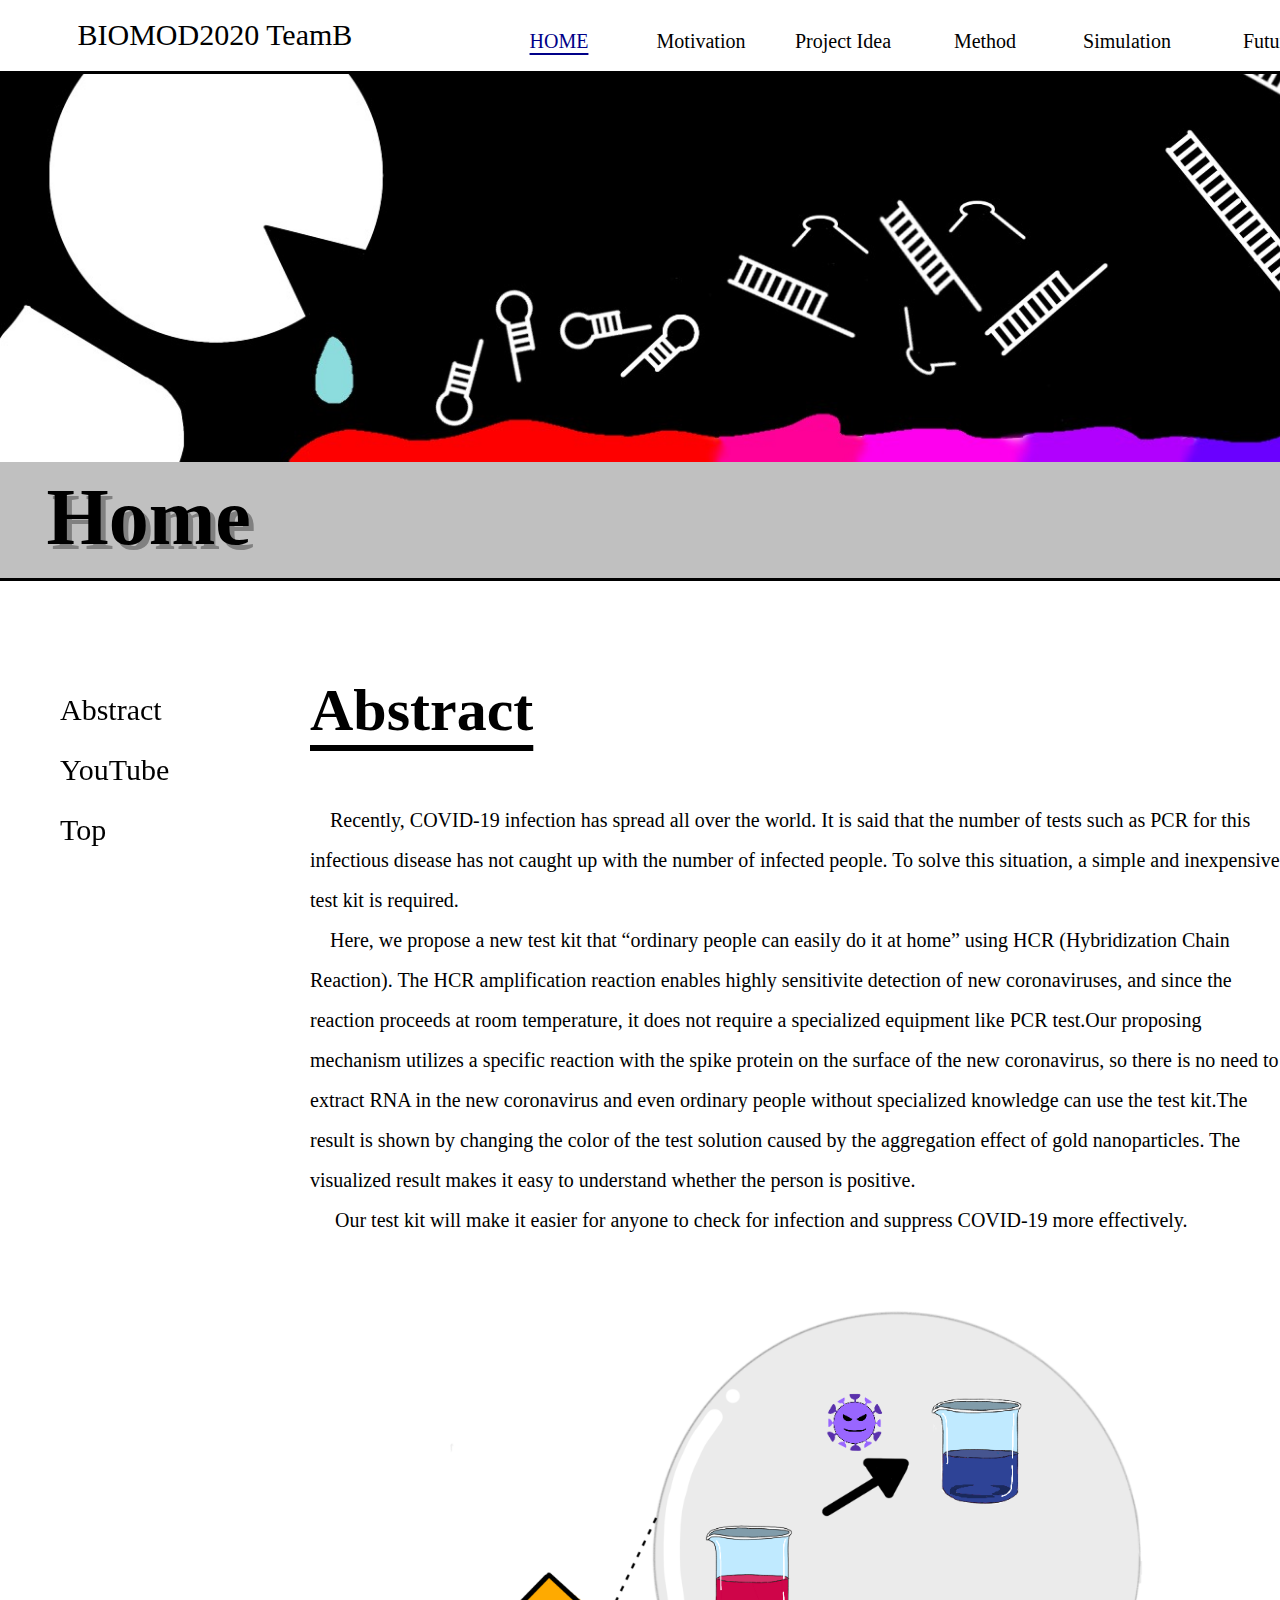
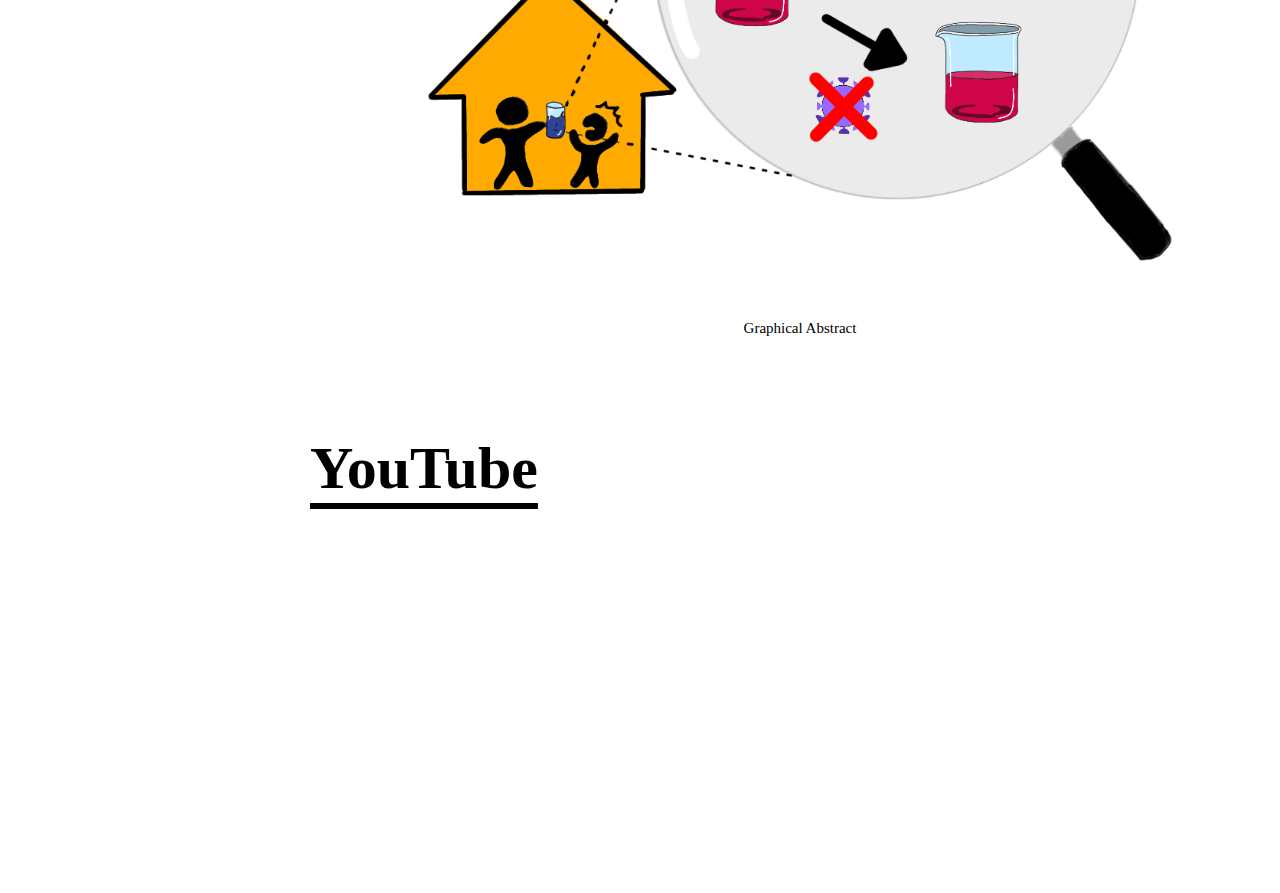
==== index.html @ 6ad468a7 "Update index.html" ====
<!DOCTYPE html>

<!--　<!DOCTYPE html>はHTMLを書きますという宣言  --> 

<!-- wikiの設定を<head>要素の中にかいていきます。タイトルや参照するほかのファイルを指定したりします --> 
<html>
    
    <head>
        <!-- wikiの設定を<head>要素の中にかいていきます。タイトルや参照するほかのファイルを指定したりします -->
        
        <meta charset="utf-8">
        <!--　Wikiを書く際の決まりです。文字の設定です。  --> 
        <title>TeamB wiki_1</title>
    　　　<!--  ページタイトル -->
        <meta name="viewport" content="width=device-width,user-scalable=no,maximum-scale=1" />
     　　<!--  これは各デバイスである程度きれいに表示するため設定です。 --> 
        
        <link rel="stylesheet" media="all" type="text/css" href="aratana.css" />
        <link rel="stylesheet" media="all" type="text/css" href="style.css" />
         
　　　　　<!-- css_failを参照するコマンドです。 -->
        
    </head>
    
    
    
　  <body>
    
       <!--見出しの部分-->
       <div class="ue">
       <ul class="midashi">
           <a id="TopHome">BIOMOD2020 TeamB </a>
       </ul>
    
       <!--ヘッダーの編集-->
　　　<dev class="head">
     <ul class="menu">
         
        <li class="category1">
         <span class="menu4"><a> HOME</a></span>
            
         </li>
 
          <li class="category1">
         <span class="menu1"> <a href = "Motivation.html">Motivation</a></span>
                 <ul class="menu2">
                  
                 </ul>
         </li>
         
         <li class="category1">
         <span class="menu1"> <a href = "Idea.html">Project&nbsp;Idea</a></span>
             <ul class="menu2">
                <li class="menu3"><a href="Idea.html#Solution">Solution</a></li>
                 <li class="menu3"><a href="Idea.html#StrongPoint">Strong Point</a></li>
             </ul>
         </li>
         
         <li class="category1">
       <span class="menu1"> <a href = "design.html">Method</a></span>
             <ul class="menu2">
                 
                 
             </ul>
         </li>
               
             <li class="category1">
         <span class="menu1"> <a href = "Simulation.html">Simulation</a></span>
                 <ul class="menu2">
                    
                 </ul>
         </li>
    <li class="category1">
       <span class="menu1"> <a href = "Future.html">Future</a></span>
        <ul class="menu2">
            <li class="menu3"><a href="Future.html#Future">Future</a></li>
            <li class="menu3"><a href="Future.html#ELSI">ELSI</a></li>
        </ul>
         </li>
        
        <li class="category1">
         <span class="menu1"> <a href = "team.html">team</a></span>
            <ul class="menu2">
              
            </ul>
         </li>
     </ul>
     </dev>
           <ul class="title">
               <img src="ヘッド.jpg">
               <a>Home</a></ul>
       </div>
　　
<div>
       
       </div>      
      
       
      
       <div class="main">
           
            
            
           <a id="Abstract"> <h1>Abstract</h1></a>
           <p>
            &emsp;Recently, COVID-19 infection has spread all over the world. It is said that the number of tests such as PCR for this infectious disease has not caught up with the number of infected people. To solve this situation, a simple and inexpensive test kit is required.  
           </p>
           <p>
            &emsp;Here, we propose a new test kit that “ordinary people can easily do it at home” using HCR (Hybridization Chain Reaction). The HCR amplification reaction enables highly sensitivite detection of new coronaviruses, and since the reaction proceeds at room temperature, it does not require a specialized equipment like PCR test.Our proposing mechanism utilizes a specific reaction with the spike protein on the surface of the new coronavirus, so there is no need to extract RNA in the new coronavirus and even ordinary people without specialized knowledge can use the test kit.The result is shown by changing the color of the test solution caused by the aggregation effect of gold nanoparticles. The visualized result makes it easy to understand whether the person is positive.
           </p>
           <p>
           &emsp; Our test kit will make it easier for anyone to check for infection and suppress COVID-19 more effectively.
           </p>
               
               
             <div class="gazo">
           <img src="HOME.png" width="80%"hight="80%">
                 <h6>Graphical Abstract</h6>
           </div> 
           
         
           
          
           <a id="YouTube"><h1>YouTube</h1></a>
           
           <div class="YouTube">
          <iframe width="560" height="315" src="https://www.youtube.com/embed/ZZB4K3yeado" frameborder="0" allow="accelerometer; autoplay; clipboard-write; encrypted-media; gyroscope; picture-in-picture" allowfullscreen></iframe>
           </div>
       </div>
       
       <div class="submain">
       
           <dev class="yoko">
           <ul>
               <li class="omo"><a href="#Abstract">Abstract</a></li>
               <li class="omo"><a href="#YouTube">YouTube</a></li>
               <li class="omo"><a href="#TopHome">Top</a></li>
           </ul>
       </dev>
           
           
           
       </div>
       
       
       
    </body>
</html>
---- aratana.css ----
/*! destyle.css v1.0.15 | MIT License | https://github.com/nicolas-cusan/destyle.css */

/* Reset box-model */
/* ============================================ */

* {
  box-sizing: border-box;
}

::before,
::after {
  box-sizing: inherit;
}

/* Document */
/* ============================================ */

/**
 * 1. Correct the line height in all browsers.
 * 2. Prevent adjustments of font size after orientation changes in iOS.
 * 3. Remove gray overlay on links for iOS.
 */

html {
  line-height: 1.15; /* 1 */
  -webkit-text-size-adjust: 100%; /* 2 */
  -webkit-tap-highlight-color: transparent; /* 3*/
}

/* Sections */
/* ============================================ */

/**
 * Remove the margin in all browsers.
 */

body {
  margin: 0;
}

/**
 * Render the `main` element consistently in IE.
 */

main {
  display: block;
}

/* Vertical rhythm */
/* ============================================ */

p,
table,
blockquote,
address,
pre,
iframe,
form,
figure,
dl {
  margin: 0;
}

/* Headings */
/* ============================================ */

h1,
h2,
h3,
h4,
h5,
h6 {
  font-size: inherit;
  line-height: inherit;
  font-weight: inherit;
  margin: 0;
}

/* Lists (enumeration) */
/* ============================================ */

ul,
ol {
  margin: 0;
  padding: 0;
  list-style: none;
}

/* Lists (definition) */
/* ============================================ */

dt {
  font-weight: bold;
}

dd {
  margin-left: 0;
}

/* Grouping content */
/* ============================================ */

/**
 * 1. Add the correct box sizing in Firefox.
 * 2. Show the overflow in Edge and IE.
 */

hr {
  box-sizing: content-box; /* 1 */
  height: 0; /* 1 */
  overflow: visible; /* 2 */
  border: 0;
  border-top: 1px solid;
  margin: 0;
  clear: both;
  color: inherit;
}

/**
 * 1. Correct the inheritance and scaling of font size in all browsers.
 * 2. Correct the odd `em` font sizing in all browsers.
 */

pre {
  font-family: monospace, monospace; /* 1 */
  font-size: inherit; /* 2 */
}

address {
  font-style: inherit;
}

/* Text-level semantics */
/* ============================================ */

/**
 * Remove the gray background on active links in IE 10.
 */

a {
  background-color: transparent;
  text-decoration: none;
  color: inherit;
}

/**
 * 1. Remove the bottom border in Chrome 57-
 * 2. Add the correct text decoration in Chrome, Edge, IE, Opera, and Safari.
 */

abbr[title] {
  border-bottom: none; /* 1 */
  text-decoration: underline; /* 2 */
  text-decoration: underline dotted; /* 2 */
}

/**
 * Add the correct font weight in Chrome, Edge, and Safari.
 */

b,
strong {
  font-weight: bolder;
}

/**
 * 1. Correct the inheritance and scaling of font size in all browsers.
 * 2. Correct the odd `em` font sizing in all browsers.
 */

code,
kbd,
samp {
  font-family: monospace, monospace; /* 1 */
  font-size: inherit; /* 2 */
}

/**
 * Add the correct font size in all browsers.
 */

small {
  font-size: 80%;
}

/**
 * Prevent `sub` and `sup` elements from affecting the line height in
 * all browsers.
 */

sub,
sup {
  font-size: 75%;
  line-height: 0;
  position: relative;
  vertical-align: baseline;
}

sub {
  bottom: -0.25em;
}

sup {
  top: -0.5em;
}

/* Embedded content */
/* ============================================ */

/**
 * Remove the border on images inside links in IE 10.
 */

img {
  border-style: none;
  vertical-align: bottom;
}

embed,
object,
iframe {
  border: 0;
  vertical-align: bottom;
}

/* Forms */
/* ============================================ */

/**
 * Reset form fields to make them styleable
 */

button,
input,
optgroup,
select,
textarea {
  -webkit-appearance: none;
  appearance: none;
  vertical-align: middle;
  color: inherit;
  font: inherit;
  border: 0;
  background: transparent;
  padding: 0;
  margin: 0;
  outline: 0;
  border-radius: 0;
  text-align: inherit;
}

/**
 * Reset radio and checkbox appearance to preserve their look in iOS.
 */

[type="checkbox"] {
  -webkit-appearance: checkbox;
  appearance: checkbox;
}

[type="radio"] {
  -webkit-appearance: radio;
  appearance: radio;
}

/**
 * Show the overflow in IE.
 * 1. Show the overflow in Edge.
 */

button,
input {
  /* 1 */
  overflow: visible;
}

/**
 * Remove the inheritance of text transform in Edge, Firefox, and IE.
 * 1. Remove the inheritance of text transform in Firefox.
 */

button,
select {
  /* 1 */
  text-transform: none;
}

/**
 * Correct the inability to style clickable types in iOS and Safari.
 */

button,
[type="button"],
[type="reset"],
[type="submit"] {
  cursor: pointer;
  -webkit-appearance: none;
  appearance: none;
}

button[disabled],
[type="button"][disabled],
[type="reset"][disabled],
[type="submit"][disabled] {
  cursor: default;
}

/**
 * Remove the inner border and padding in Firefox.
 */

button::-moz-focus-inner,
[type="button"]::-moz-focus-inner,
[type="reset"]::-moz-focus-inner,
[type="submit"]::-moz-focus-inner {
  border-style: none;
  padding: 0;
}

/**
 * Restore the focus styles unset by the previous rule.
 */

button:-moz-focusring,
[type="button"]:-moz-focusring,
[type="reset"]:-moz-focusring,
[type="submit"]:-moz-focusring {
  outline: 1px dotted ButtonText;
}

/**
 * Remove arrow in IE10 & IE11
 */

select::-ms-expand {
  display: none;
}

/**
 * Remove padding
 */

option {
  padding: 0;
}

/**
 * Reset to invisible
 */

fieldset {
  margin: 0;
  padding: 0;
  border: 0;
  min-width: 0;
}

/**
 * 1. Correct the text wrapping in Edge and IE.
 * 2. Correct the color inheritance from `fieldset` elements in IE.
 * 3. Remove the padding so developers are not caught out when they zero out
 *    `fieldset` elements in all browsers.
 */

legend {
  color: inherit; /* 2 */
  display: table; /* 1 */
  max-width: 100%; /* 1 */
  padding: 0; /* 3 */
  white-space: normal; /* 1 */
}

/**
 * Add the correct vertical alignment in Chrome, Firefox, and Opera.
 */

progress {
  vertical-align: baseline;
}

/**
 * Remove the default vertical scrollbar in IE 10+.
 */

textarea {
  overflow: auto;
}

/**
 * Correct the cursor style of increment and decrement buttons in Chrome.
 */

[type="number"]::-webkit-inner-spin-button,
[type="number"]::-webkit-outer-spin-button {
  height: auto;
}

/**
 * 1. Correct the outline style in Safari.
 */

[type="search"] {
  outline-offset: -2px; /* 1 */
}

/**
 * Remove the inner padding in Chrome and Safari on macOS.
 */

[type="search"]::-webkit-search-decoration {
  -webkit-appearance: none;
}

/**
 * 1. Correct the inability to style clickable types in iOS and Safari.
 * 2. Change font properties to `inherit` in Safari.
 */

::-webkit-file-upload-button {
  -webkit-appearance: button; /* 1 */
  font: inherit; /* 2 */
}

/**
 * Clickable labels
 */

label[for] {
  cursor: pointer;
}

/* Interactive */
/* ============================================ */

/*
 * Add the correct display in Edge, IE 10+, and Firefox.
 */

details {
  display: block;
}

/*
 * Add the correct display in all browsers.
 */

summary {
  display: list-item;
}

/*
 * Remove outline for editable content.
 */

[contenteditable] {
  outline: none;
}

/* Table */
/* ============================================ */

table {
  border-collapse: collapse;
  border-spacing: 0;
}

caption {
  text-align: left;
}

td,
th {
  vertical-align: top;
  padding: 0;
}

th {
  text-align: left;
  font-weight: bold;
}

/* Misc */
/* ============================================ */

/**
 * Add the correct display in IE 10+.
 */

template {
  display: none;
}

/**
 * Add the correct display in IE 10.
 */

[hidden] {
  display: none;
}
---- style.css ----
/* CSSではおもに,htmlファイルのクラスと要素のデザインを設定します*/


/* .クラス名　で設定するクラスを選択します。”main”を選択します*/

    


body{
   background-color: #fff;
   font:  "Helvetica Neue",Helvetica,Arial,sans-serif;
    padding: 0px;
    margin: 0px;
    
}

h{
    font-family:inherit;
    text-align: left;

}


h1{
    font-size: 60px;
    font-weight: 800;
    line-height: 3em
}

h2{
    font-size: 30px;
    font-weight: 800;
    line-height: 3em;
}

h6{
    text-align: center;
    font-size: 15px;
}

p{
 line-height: 2em;
     font-size: 20px;
}


.ue{
    width: 1550px;
    background-color: #FFF;
    background-color: ;
   
}

.midashi{
    width: 100%;
    text-align: left;
     color: black;
    font-size: 30px;
    margin-left: 5%;
    
}


.head{
    position: absolute;
    top: 0%;
    left: 480px;
    width:auto;
    padding: 8px;
    text-align:center;
}

.menu{
    display: inline-flex;
    cursor: default;
}

.menu a{
    /*ヘッダーの文字全体*/
    text-decoration: none;
    color: inherit;
}


.category1{
    position: relative;
    padding: 0 6px;
}

.menu>*:first-child{
    /*ヘッダーの頭をいじる*/
}

.menu>*:last-child{
    /*ヘッダーのお尻をいじる*/
}

.menu1{
    position: relative;
    display: inline-block;
    width: 130px;
    height: 54px;
    line-height: 46px;
    font-size:20px;
    margin-top: 10px;
    padding: 0 12px;
    transition: 0.2s;
}

.menu1 a{
    position: absolute;
    top:0;
    left:0;
    width: 100%;
    height: 100%;
}



.category1:hover .menu1
{
    /*合わせた時の色の変化*/
  background-color: #000088;
    color: #FFF;
}

.menu2{
 
   

    height: 0px;
    width: 120%;
        position: absolute;
   right:0;
    left: 0;
    list-style: none;
     text-align: center;
    overflow: hidden;
    background-color:#fff;
    transition: 0.2s;
    z-index: 1;
    top:63px;
   
}



.category1:hover>.menu2{
    
    height: auto;
    transition: 0.2s;
}


.menu3{
    padding: 10px;
    
}




.menu3:hover{
    cursor: pointer;
    background-color: #000088;
    color: #FFF;
}

.menu3:hover>.menu1 {
    background-color: #FFF;
    color: black;
}

menu3 a{
  
    position: absolute;
    top:0;
    left:0;
    width: 100%;
    height: 100%;

}

.menu4{
    
    display: inline-block;
    width: 130px;
    height: 54px;
    line-height: 46px;
    font-size:20px;
    margin-top: 10px;
    padding: 0 12px;
    list-style: none;
   white-space: nowrap;
    color: #000088;
    text-decoration: underline;
    text-underline-position: under;

}







.title{
    position: relative;
    width: 1550px;
    font-size: 80px;
    text-align: center;
    background-color: silver;
    height: 510px;
    font-weight: 600;
    text-shadow: 5px 5px gray;
    border-bottom: solid;
    border-top: solid;
    border-top-color: black;
}

.title img{
    position: absolute;
    width: 100%;
    left:0;
}

.title a{
    position:absolute;
    left:3%;
    bottom: 3%;

}

.main{
    position:relative;
    top:0px;
max-width: 1000px;
  width: 1000px;

  /* mainの背景の色を水色にします。*/
  margin: 10px 300px;
  padding: 10px 10px 10px 10px;
    
margin-right: auto;
  
    align-items: center;
}

.main h1{
    text-decoration:underline;
    text-underline-position: under;
    
}




.YouTube{
    margin:
    display: inline-block;
    text-align: center;
}

.gazo{
    
    line-height: 100px;
    display: inline-block;
    text-align: center;
 
    margin-top:50px;
}




.submain{
    position: absolute;
    width: 300px;
    height: 1700px;
    top:580px;
    margin-left: 0;
  
    text-align: center;
    
    
    
}

.submainMotivation{
    position: absolute;
    width: 300px;
    height: 900px;
    top:580px;
    margin-left: 0;
  
    text-align: center;
    
    
    
}

.submainIdea{
    position: absolute;
    width: 300px;
    height: 4500px;
    top:580px;
    margin-left: 0;
  
    text-align: center;
}

.submainMethod{
     position: absolute;
    width: 300px;
    height: 4600px;
    top:580px;
    margin-left: 0;
  
    text-align: center;
}

.submainFuture{
     position: absolute;
    width: 300px;
    height: 2700px;
    top:580px;
    margin-left: 0;
  
    text-align: center;
}



.submainteam{
     position: absolute;
    width: 300px;
    height: 1100px;
    top:580px;
    margin-left: 0;
  
    text-align: center;
}


.yoko{
    position: -webkit-sticky;
    position: sticky;
    margin-top: 100px;
   top: 300px;
     width: 200px;
    display: inline-flex;
    
    text-align: left;
    
    top;10px;
    color: black;
    margin-left: 20px
  
    
    }

.omo{
    list-style: none;
    font-size: 30px;
    line-height: 2em;
}

.omo:hover{
    text-decoration: underline;
    text-underline-position: under;
}

.sabu{
    list-style:none;
    font-size: 18px;
    padding-top: 0.5em;
    padding-bottom: 0.5em;
}

.sabu:hover{
    text-decoration: underline;
    text-underline-position: under;
}


}

/* クラスsubのデザインも同様変えます*/







}
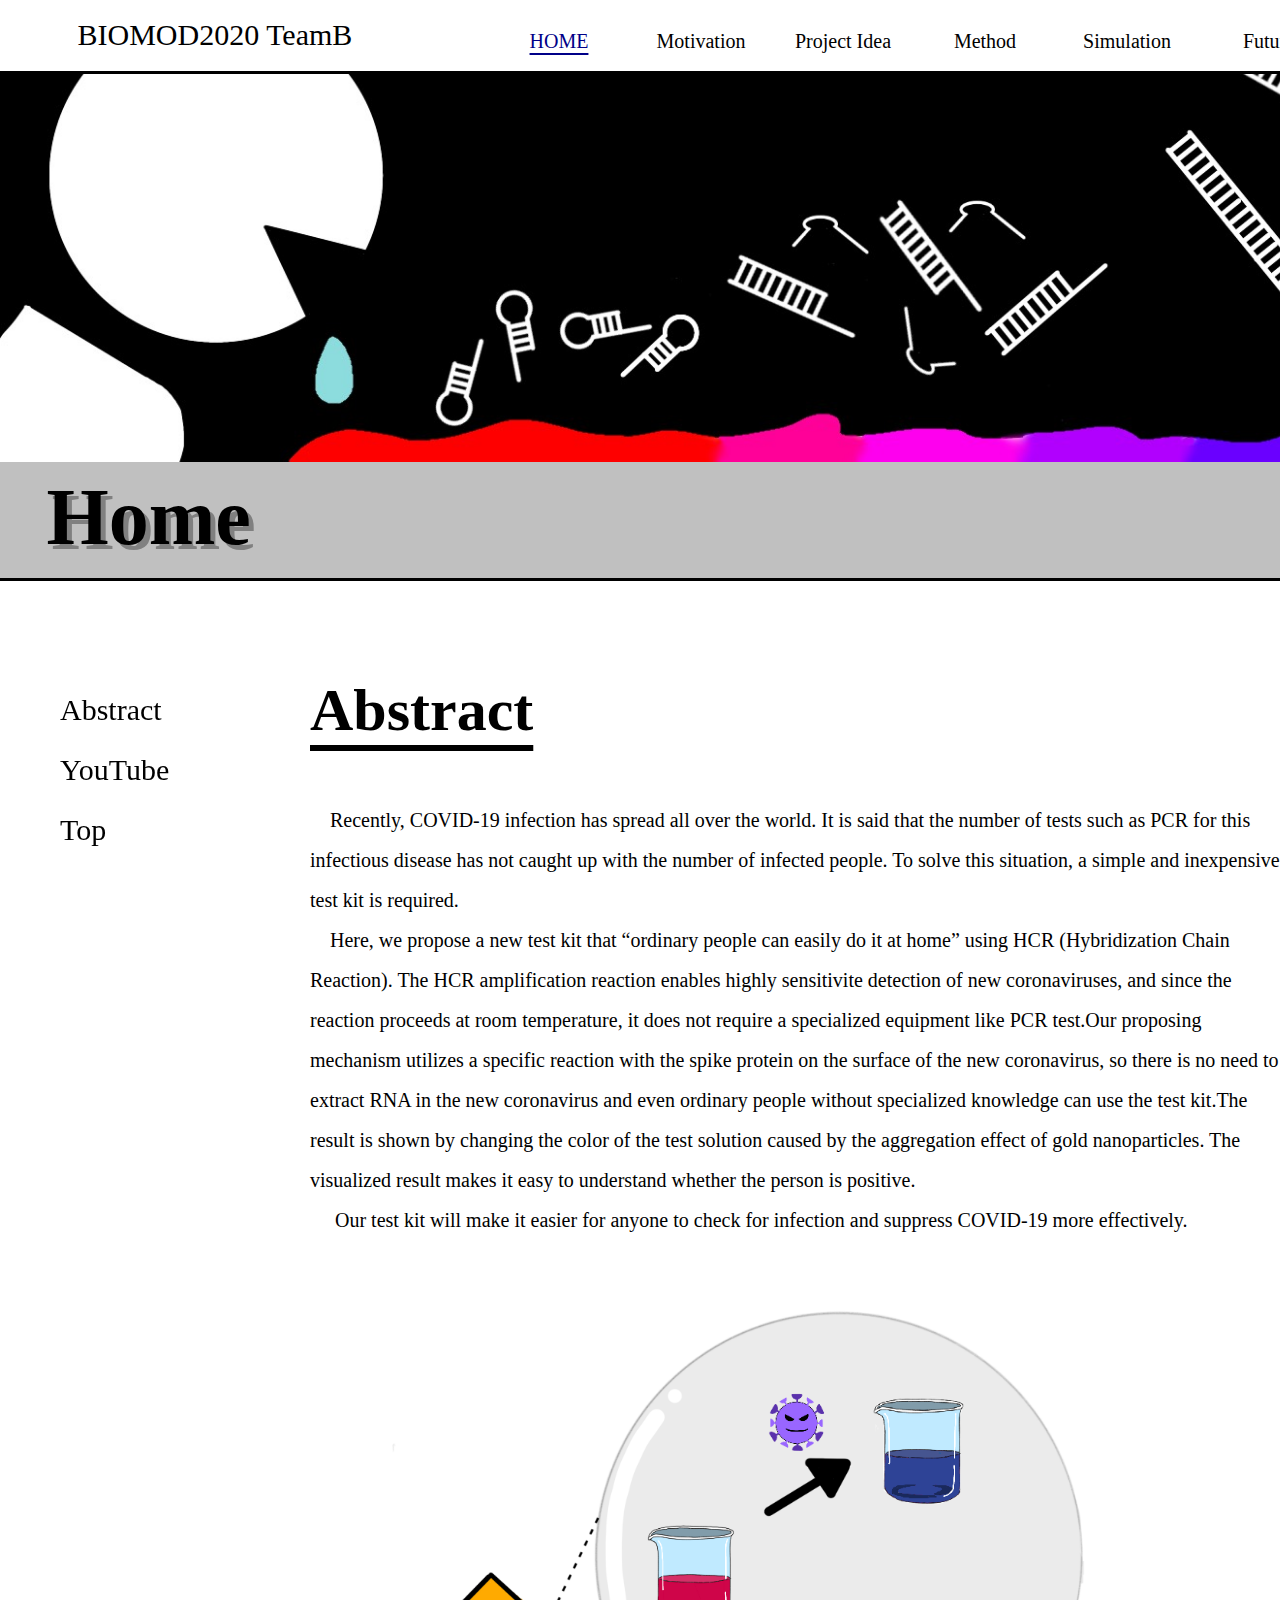
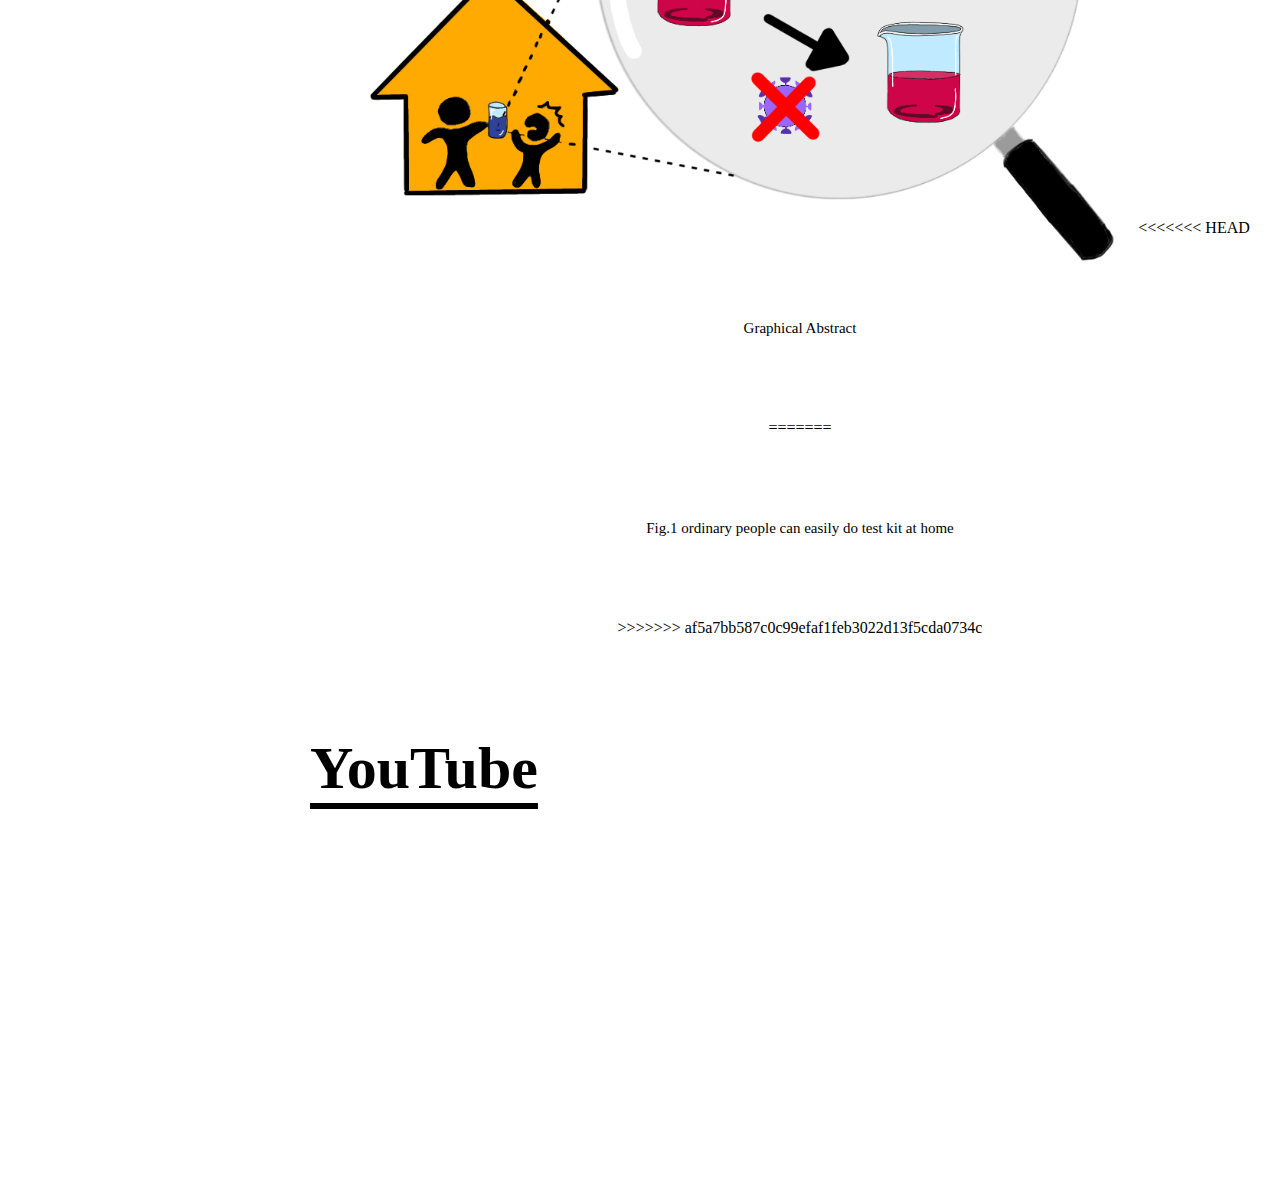
==== commit 3e968d15: "Update index.html" ====
--- a/index.html
+++ b/index.html
@@ -115,8 +115,13 @@
                
              <div class="gazo">
            <img src="HOME.png" width="80%"hight="80%">
+<<<<<<< HEAD
                  <h6>Graphical Abstract</h6>
+=======
+                 <h6>Fig.1 ordinary people can easily do test kit at home</h6>
+>>>>>>> af5a7bb587c0c99efaf1feb3022d13f5cda0734c
            </div> 
+
            
          
            
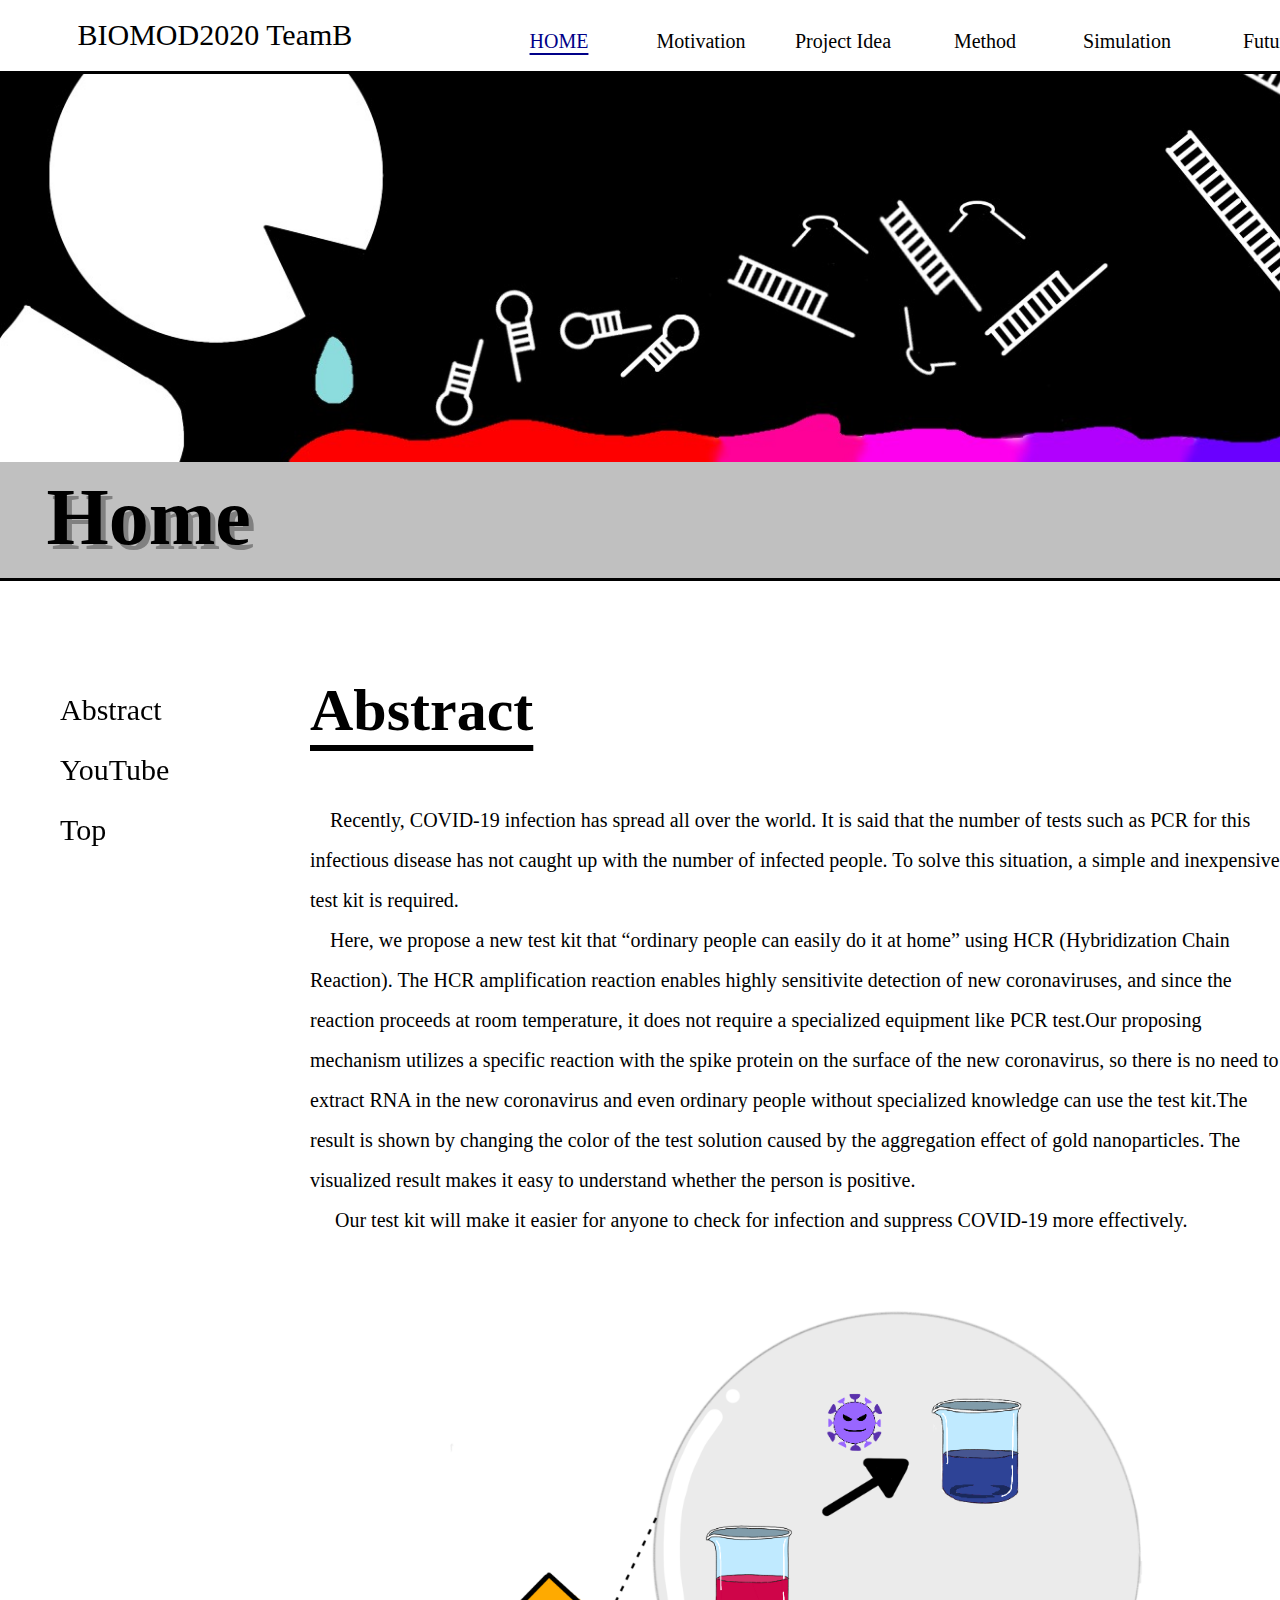
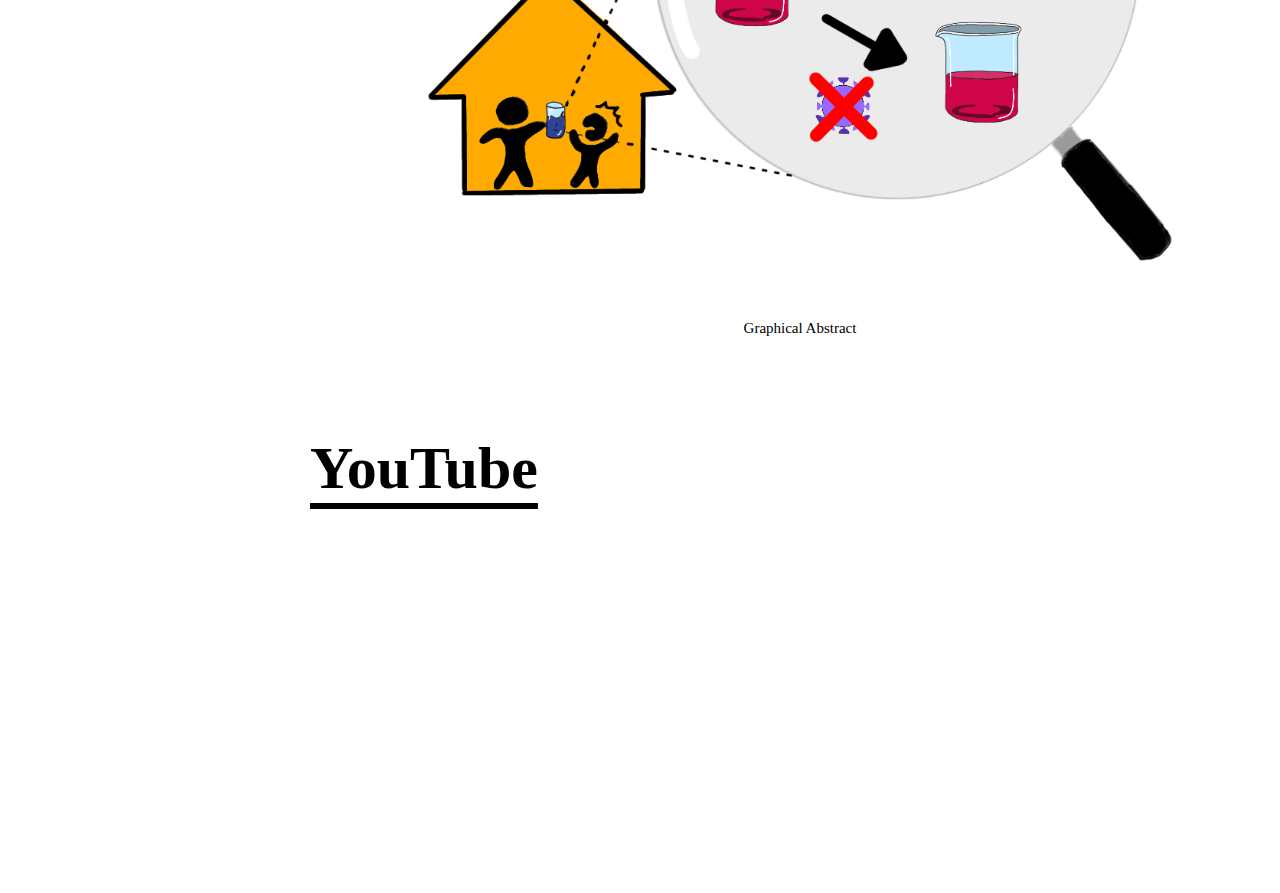
==== commit 597d65f2: "Update index.html" ====
--- a/index.html
+++ b/index.html
@@ -115,11 +115,9 @@
                
              <div class="gazo">
            <img src="HOME.png" width="80%"hight="80%">
-<<<<<<< HEAD
+
                  <h6>Graphical Abstract</h6>
-=======
-                 <h6>Fig.1 ordinary people can easily do test kit at home</h6>
->>>>>>> af5a7bb587c0c99efaf1feb3022d13f5cda0734c
+
            </div> 
 
            
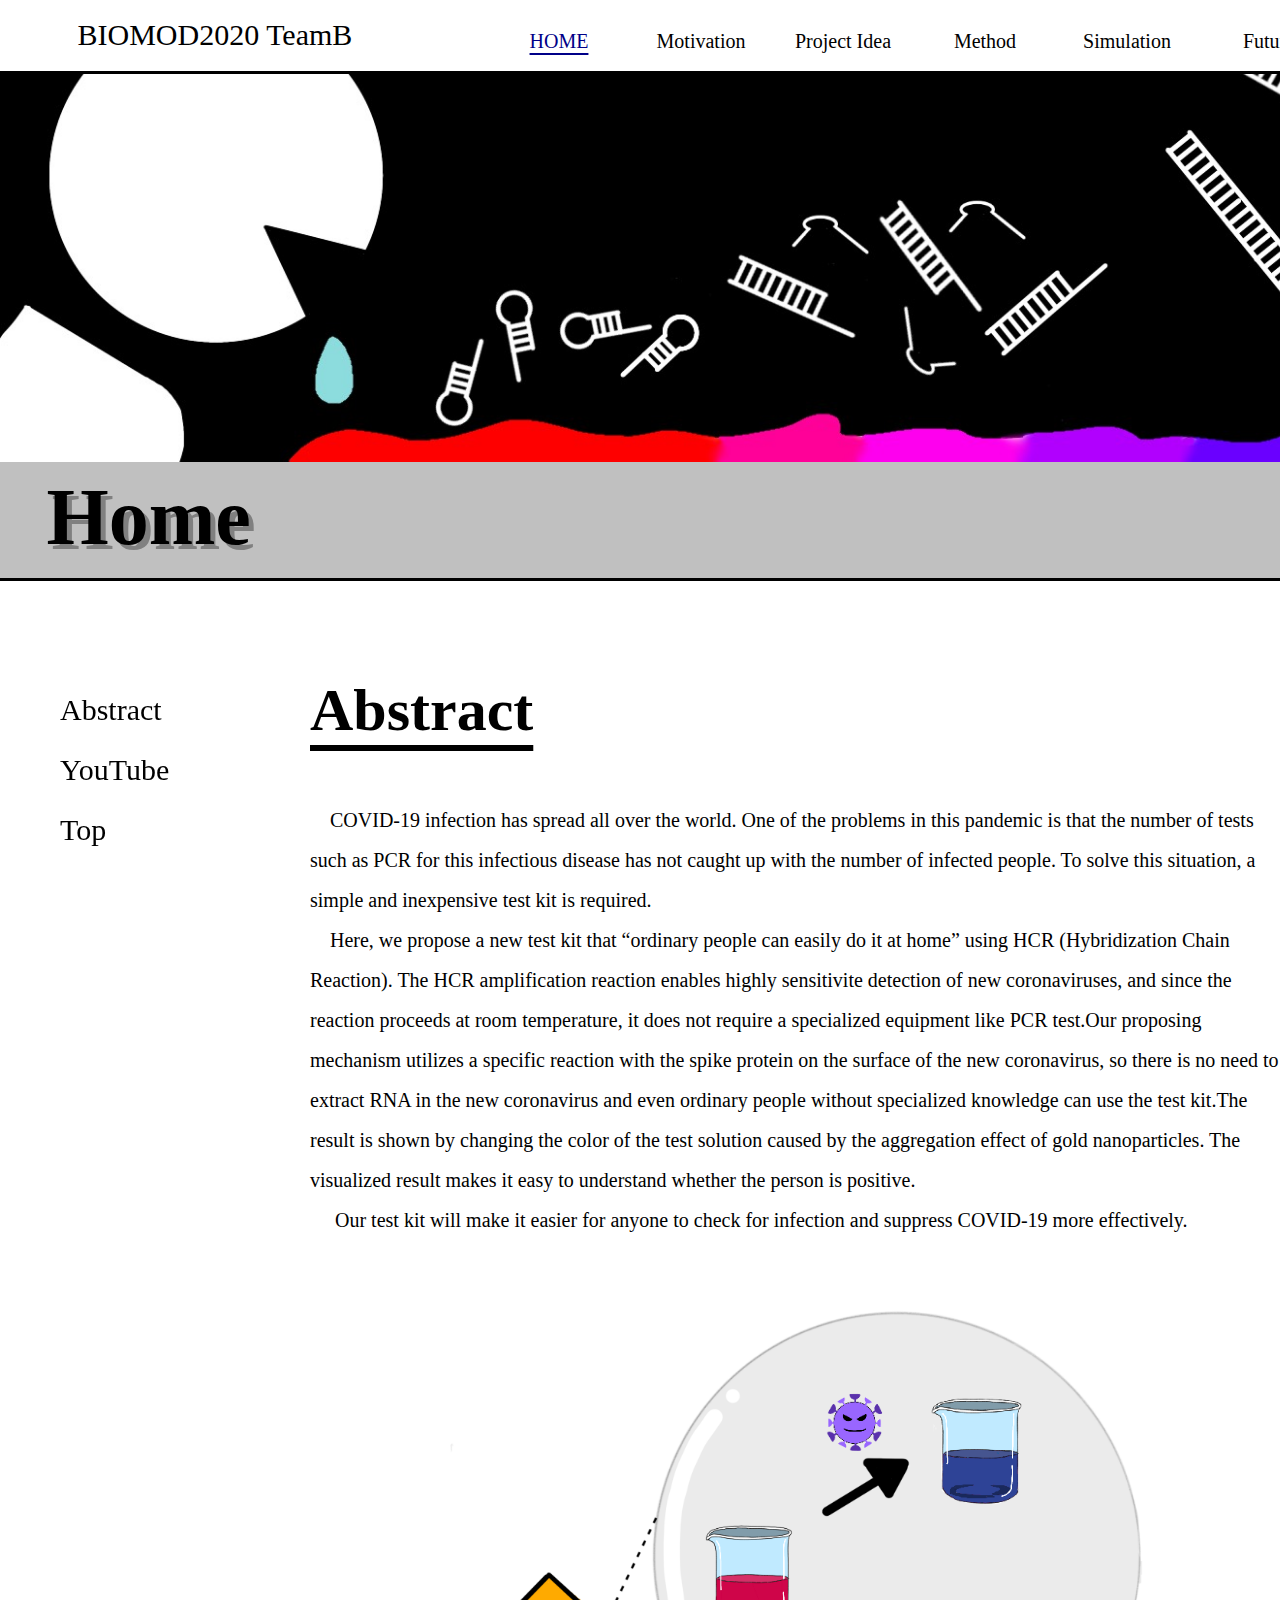
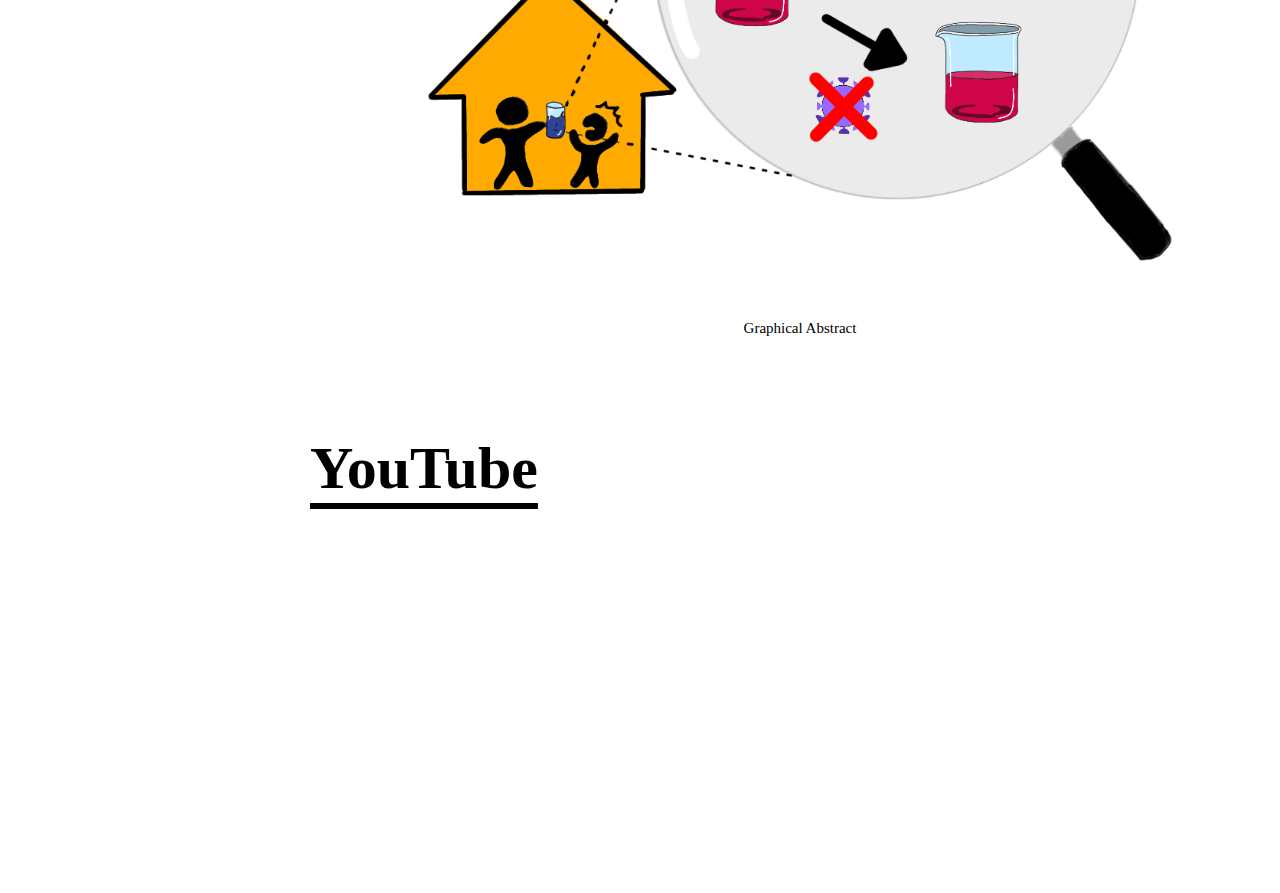
==== commit 26993387: "Update index.html" ====
--- a/index.html
+++ b/index.html
@@ -103,7 +103,7 @@
             
            <a id="Abstract"> <h1>Abstract</h1></a>
            <p>
-            &emsp;Recently, COVID-19 infection has spread all over the world. It is said that the number of tests such as PCR for this infectious disease has not caught up with the number of infected people. To solve this situation, a simple and inexpensive test kit is required.  
+            &emsp;COVID-19 infection has spread all over the world. One of the problems in this pandemic is that the number of tests such as PCR for this infectious disease has not caught up with the number of infected people. To solve this situation, a simple and inexpensive test kit is required.  
            </p>
            <p>
             &emsp;Here, we propose a new test kit that “ordinary people can easily do it at home” using HCR (Hybridization Chain Reaction). The HCR amplification reaction enables highly sensitivite detection of new coronaviruses, and since the reaction proceeds at room temperature, it does not require a specialized equipment like PCR test.Our proposing mechanism utilizes a specific reaction with the spike protein on the surface of the new coronavirus, so there is no need to extract RNA in the new coronavirus and even ordinary people without specialized knowledge can use the test kit.The result is shown by changing the color of the test solution caused by the aggregation effect of gold nanoparticles. The visualized result makes it easy to understand whether the person is positive.
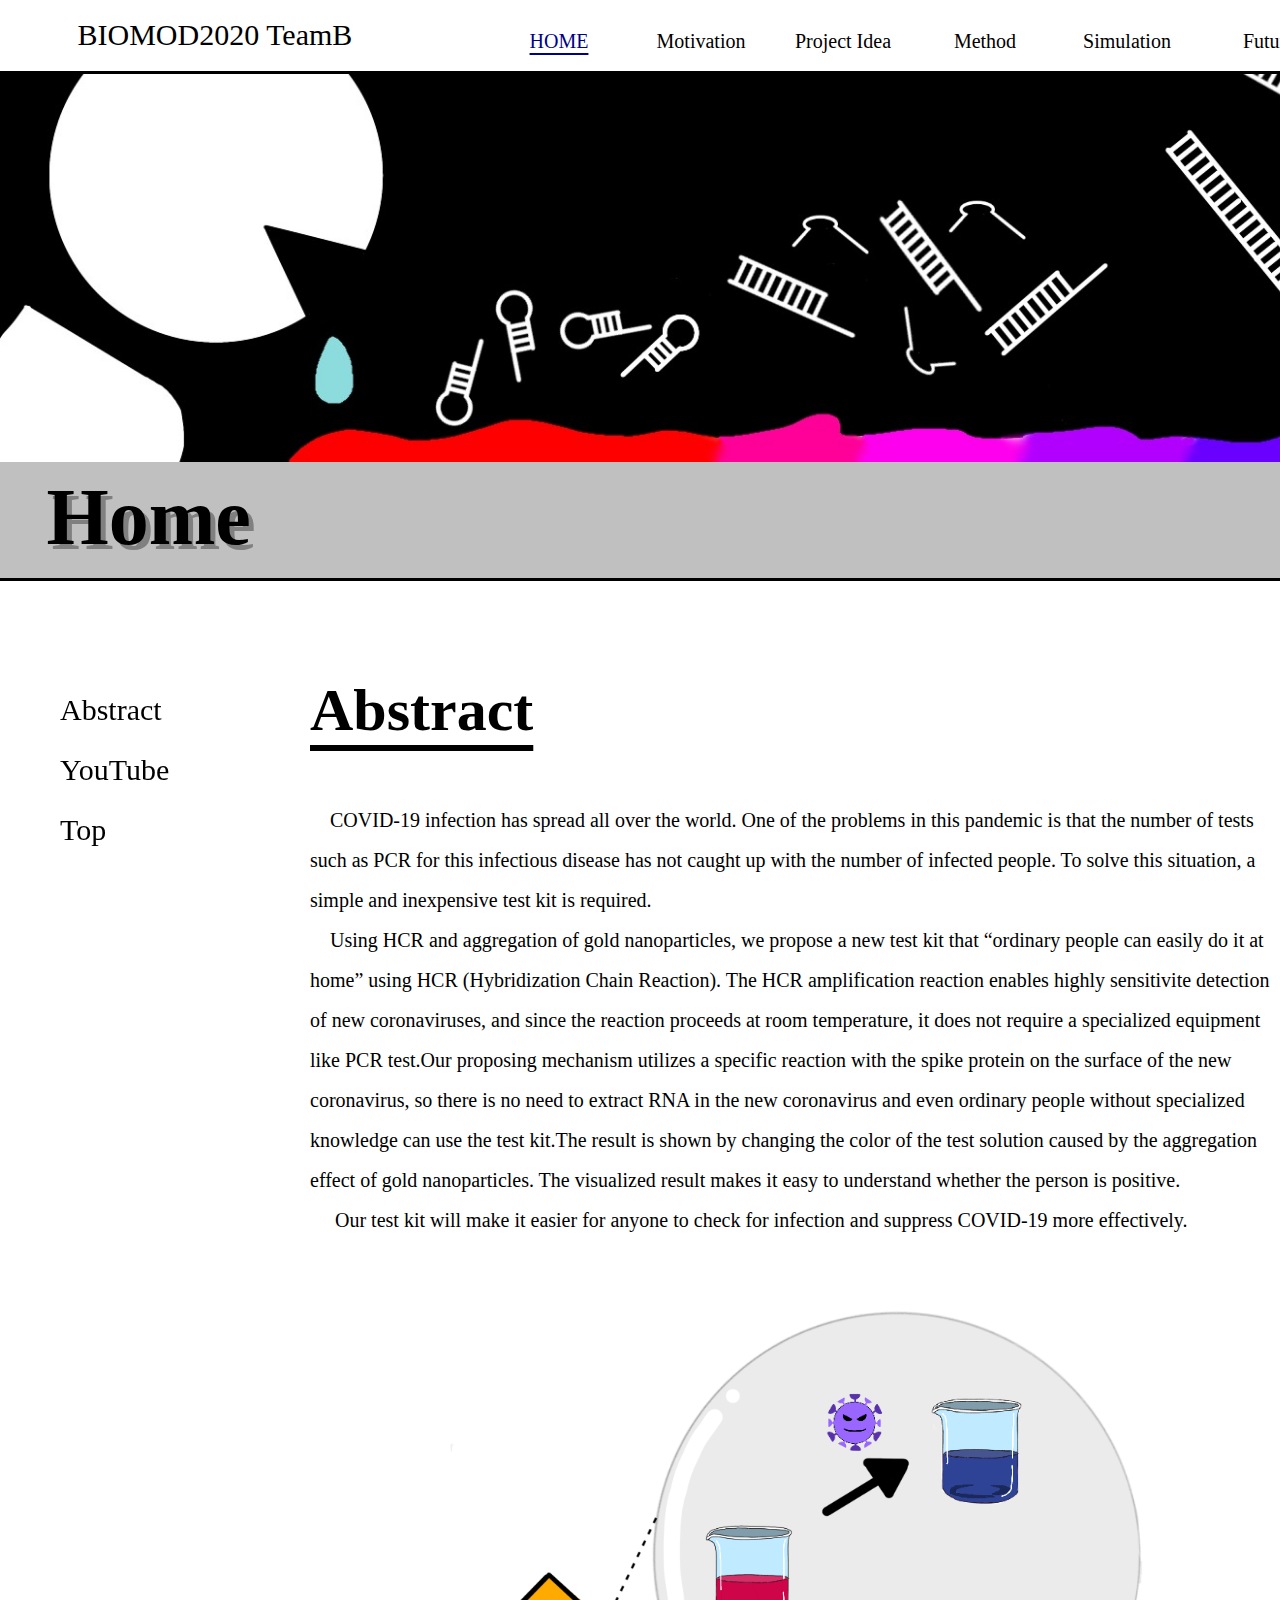
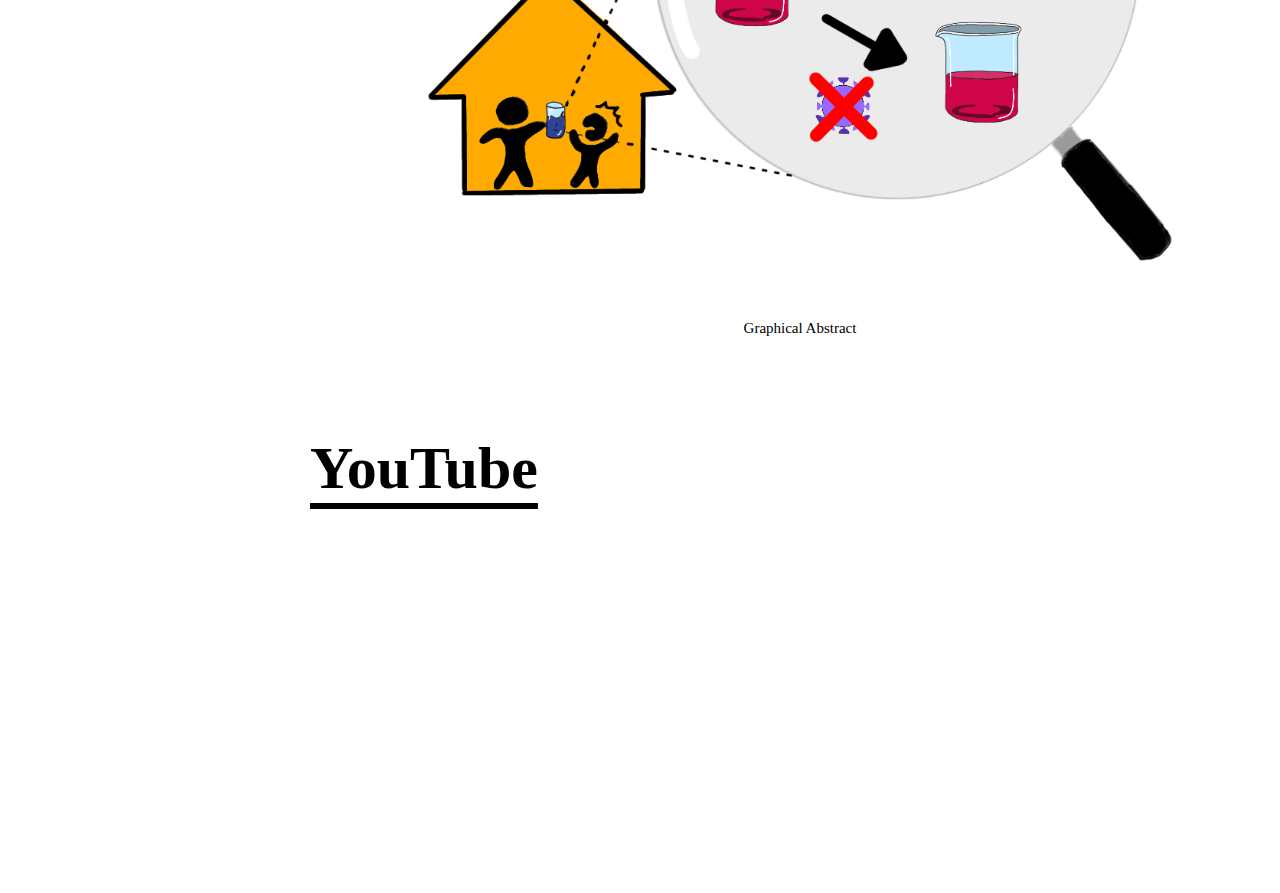
==== commit 60a95fb4: "Update index.html" ====
--- a/index.html
+++ b/index.html
@@ -106,7 +106,7 @@
             &emsp;COVID-19 infection has spread all over the world. One of the problems in this pandemic is that the number of tests such as PCR for this infectious disease has not caught up with the number of infected people. To solve this situation, a simple and inexpensive test kit is required.  
            </p>
            <p>
-            &emsp;Here, we propose a new test kit that “ordinary people can easily do it at home” using HCR (Hybridization Chain Reaction). The HCR amplification reaction enables highly sensitivite detection of new coronaviruses, and since the reaction proceeds at room temperature, it does not require a specialized equipment like PCR test.Our proposing mechanism utilizes a specific reaction with the spike protein on the surface of the new coronavirus, so there is no need to extract RNA in the new coronavirus and even ordinary people without specialized knowledge can use the test kit.The result is shown by changing the color of the test solution caused by the aggregation effect of gold nanoparticles. The visualized result makes it easy to understand whether the person is positive.
+            &emsp;Using HCR and aggregation of gold nanoparticles, we propose a new test kit that “ordinary people can easily do it at home” using HCR (Hybridization Chain Reaction). The HCR amplification reaction enables highly sensitivite detection of new coronaviruses, and since the reaction proceeds at room temperature, it does not require a specialized equipment like PCR test.Our proposing mechanism utilizes a specific reaction with the spike protein on the surface of the new coronavirus, so there is no need to extract RNA in the new coronavirus and even ordinary people without specialized knowledge can use the test kit.The result is shown by changing the color of the test solution caused by the aggregation effect of gold nanoparticles. The visualized result makes it easy to understand whether the person is positive.
            </p>
            <p>
            &emsp; Our test kit will make it easier for anyone to check for infection and suppress COVID-19 more effectively.
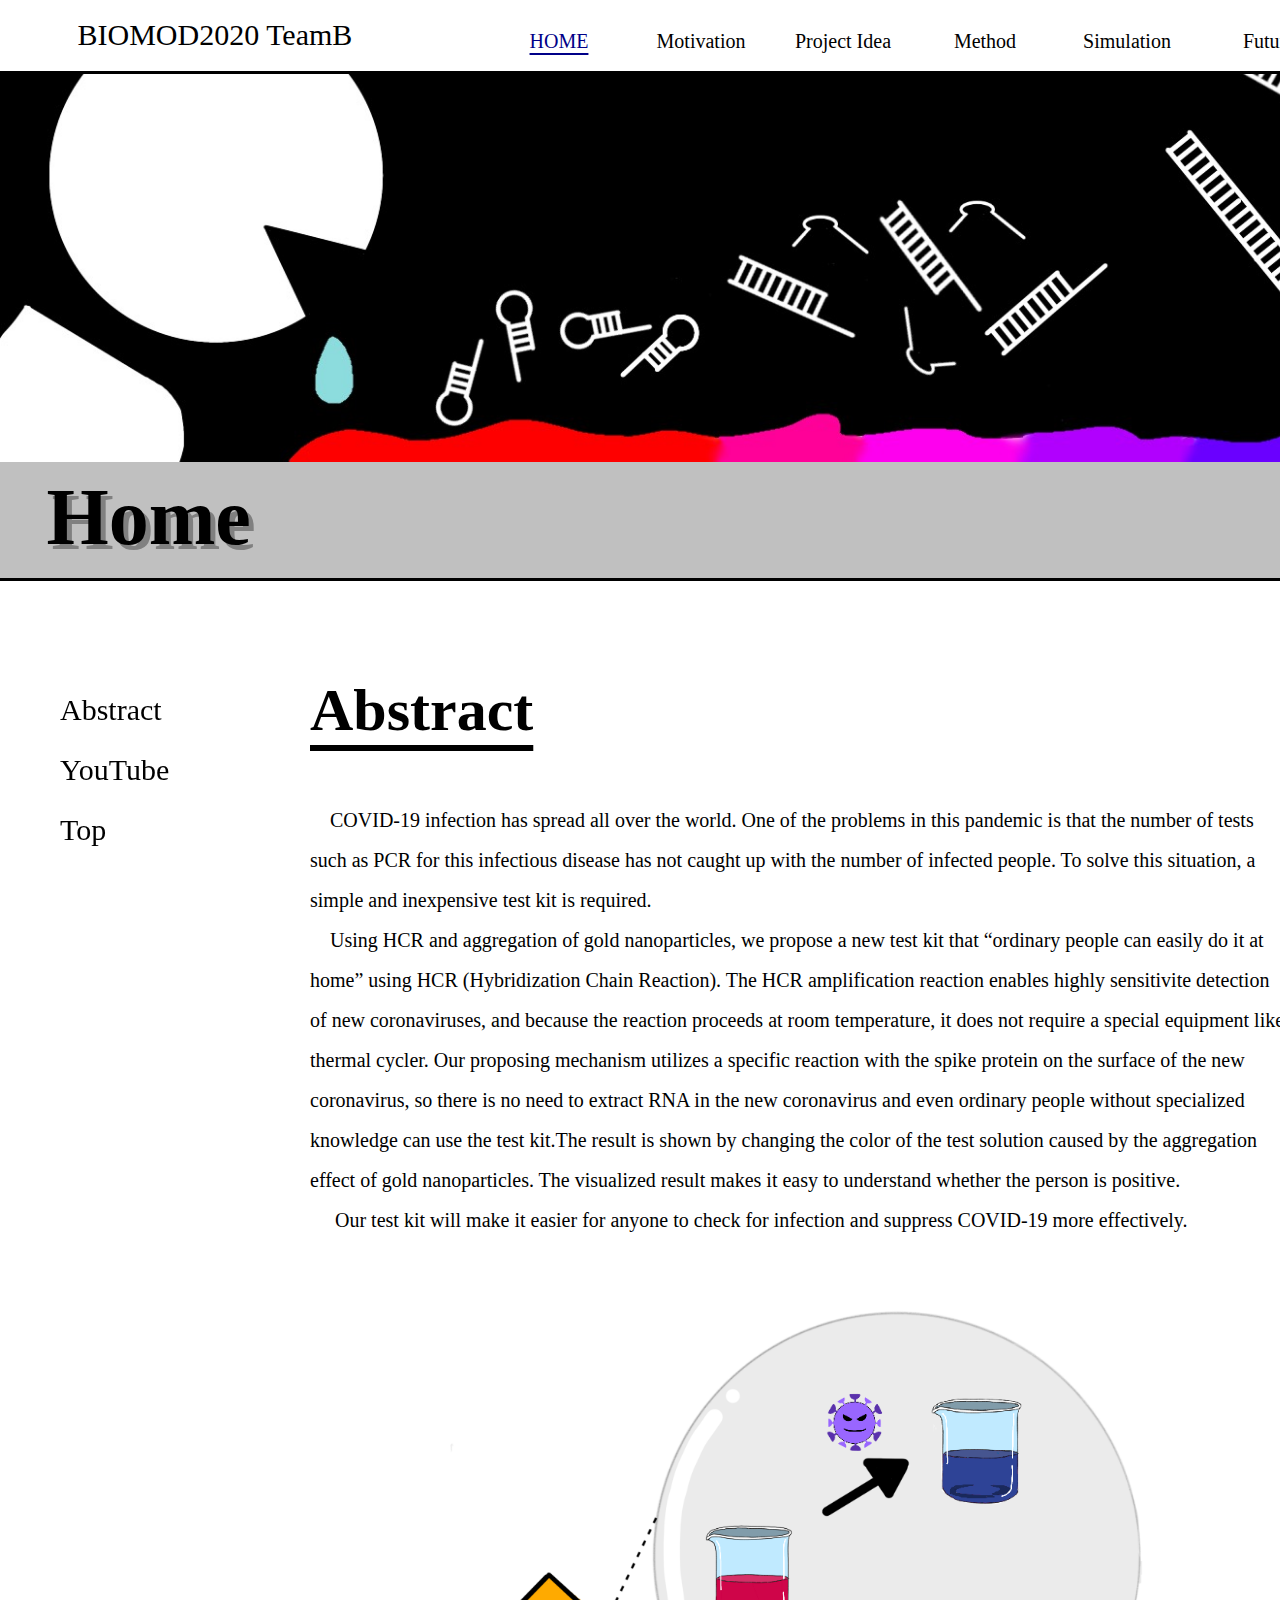
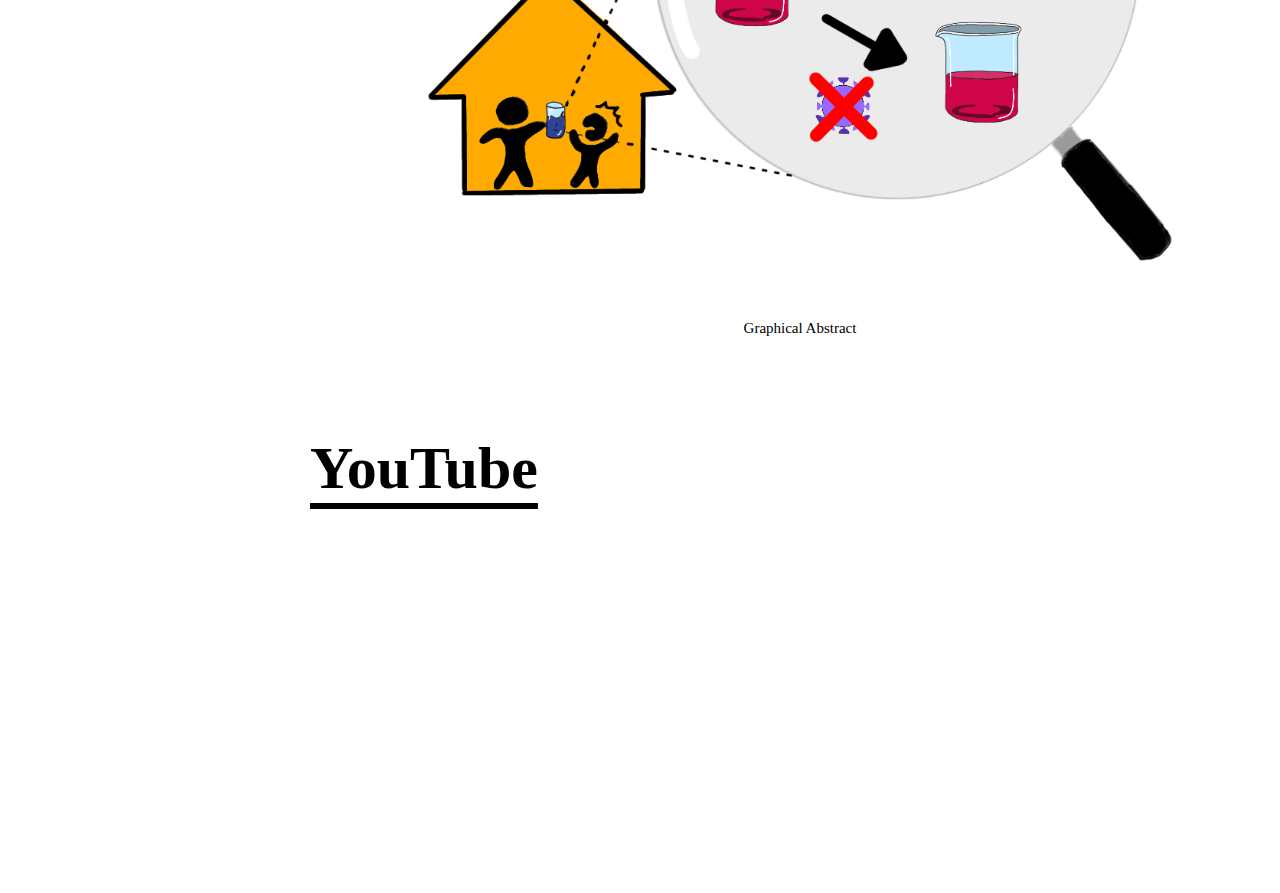
==== commit ceb77de6: "Update index.html" ====
--- a/index.html
+++ b/index.html
@@ -106,7 +106,7 @@
             &emsp;COVID-19 infection has spread all over the world. One of the problems in this pandemic is that the number of tests such as PCR for this infectious disease has not caught up with the number of infected people. To solve this situation, a simple and inexpensive test kit is required.  
            </p>
            <p>
-            &emsp;Using HCR and aggregation of gold nanoparticles, we propose a new test kit that “ordinary people can easily do it at home” using HCR (Hybridization Chain Reaction). The HCR amplification reaction enables highly sensitivite detection of new coronaviruses, and since the reaction proceeds at room temperature, it does not require a specialized equipment like PCR test.Our proposing mechanism utilizes a specific reaction with the spike protein on the surface of the new coronavirus, so there is no need to extract RNA in the new coronavirus and even ordinary people without specialized knowledge can use the test kit.The result is shown by changing the color of the test solution caused by the aggregation effect of gold nanoparticles. The visualized result makes it easy to understand whether the person is positive.
+            &emsp;Using HCR and aggregation of gold nanoparticles, we propose a new test kit that “ordinary people can easily do it at home” using HCR (Hybridization Chain Reaction). The HCR amplification reaction enables highly sensitivite detection of new coronaviruses, and because the reaction proceeds at room temperature, it does not require a special equipment like thermal cycler. Our proposing mechanism utilizes a specific reaction with the spike protein on the surface of the new coronavirus, so there is no need to extract RNA in the new coronavirus and even ordinary people without specialized knowledge can use the test kit.The result is shown by changing the color of the test solution caused by the aggregation effect of gold nanoparticles. The visualized result makes it easy to understand whether the person is positive.
            </p>
            <p>
            &emsp; Our test kit will make it easier for anyone to check for infection and suppress COVID-19 more effectively.
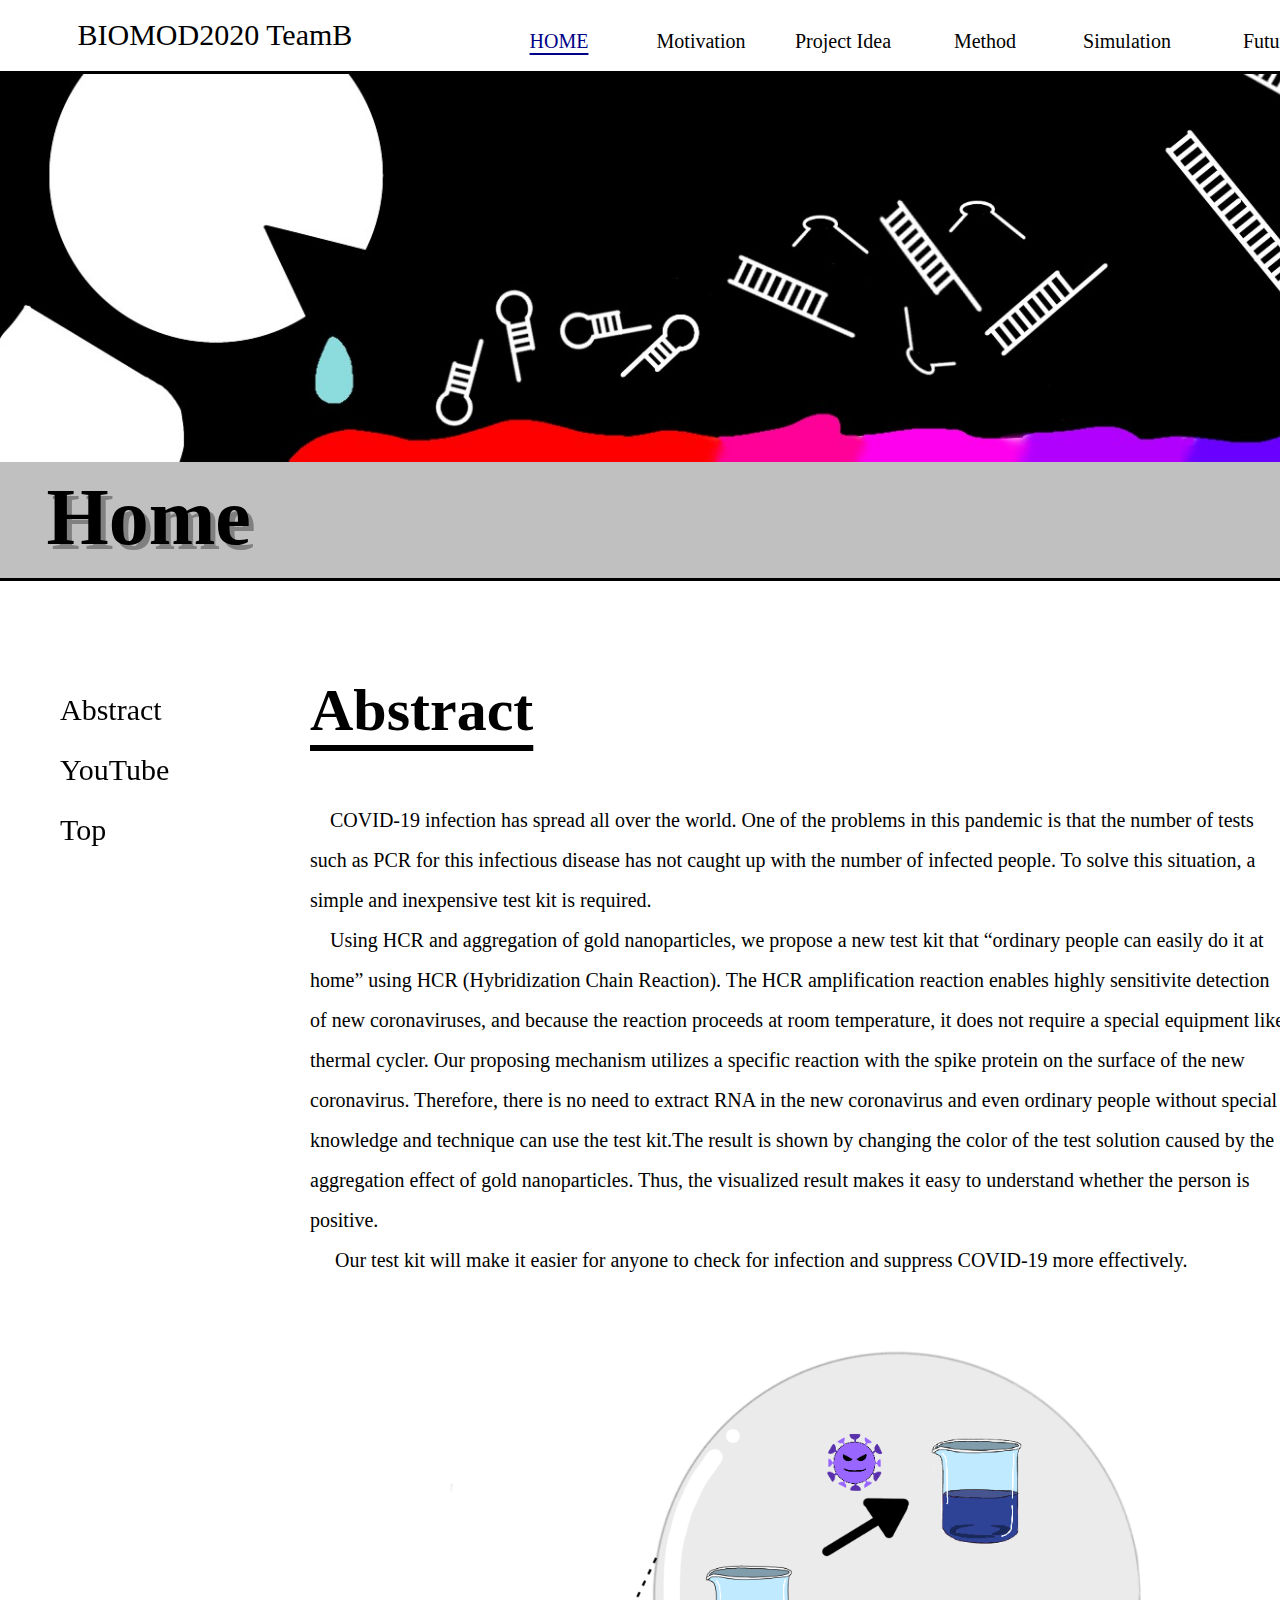
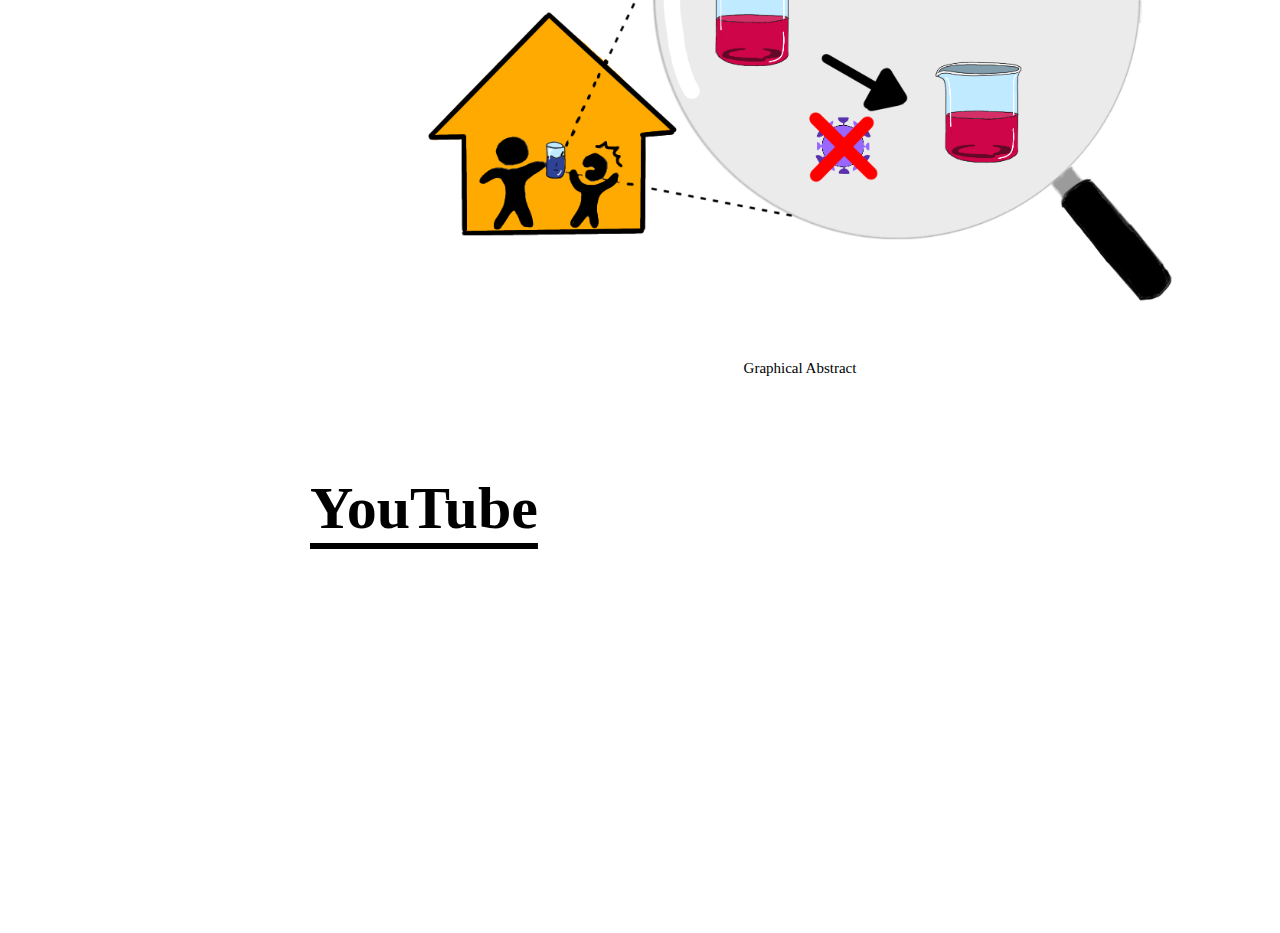
==== commit e2959a9a: "Update index.html" ====
--- a/index.html
+++ b/index.html
@@ -106,7 +106,7 @@
             &emsp;COVID-19 infection has spread all over the world. One of the problems in this pandemic is that the number of tests such as PCR for this infectious disease has not caught up with the number of infected people. To solve this situation, a simple and inexpensive test kit is required.  
            </p>
            <p>
-            &emsp;Using HCR and aggregation of gold nanoparticles, we propose a new test kit that “ordinary people can easily do it at home” using HCR (Hybridization Chain Reaction). The HCR amplification reaction enables highly sensitivite detection of new coronaviruses, and because the reaction proceeds at room temperature, it does not require a special equipment like thermal cycler. Our proposing mechanism utilizes a specific reaction with the spike protein on the surface of the new coronavirus, so there is no need to extract RNA in the new coronavirus and even ordinary people without specialized knowledge can use the test kit.The result is shown by changing the color of the test solution caused by the aggregation effect of gold nanoparticles. The visualized result makes it easy to understand whether the person is positive.
+            &emsp;Using HCR and aggregation of gold nanoparticles, we propose a new test kit that “ordinary people can easily do it at home” using HCR (Hybridization Chain Reaction). The HCR amplification reaction enables highly sensitivite detection of new coronaviruses, and because the reaction proceeds at room temperature, it does not require a special equipment like thermal cycler. Our proposing mechanism utilizes a specific reaction with the spike protein on the surface of the new coronavirus. Therefore, there is no need to extract RNA in the new coronavirus and even ordinary people without special knowledge and technique can use the test kit.The result is shown by changing the color of the test solution caused by the aggregation effect of gold nanoparticles. Thus, the visualized result makes it easy to understand whether the person is positive.
            </p>
            <p>
            &emsp; Our test kit will make it easier for anyone to check for infection and suppress COVID-19 more effectively.
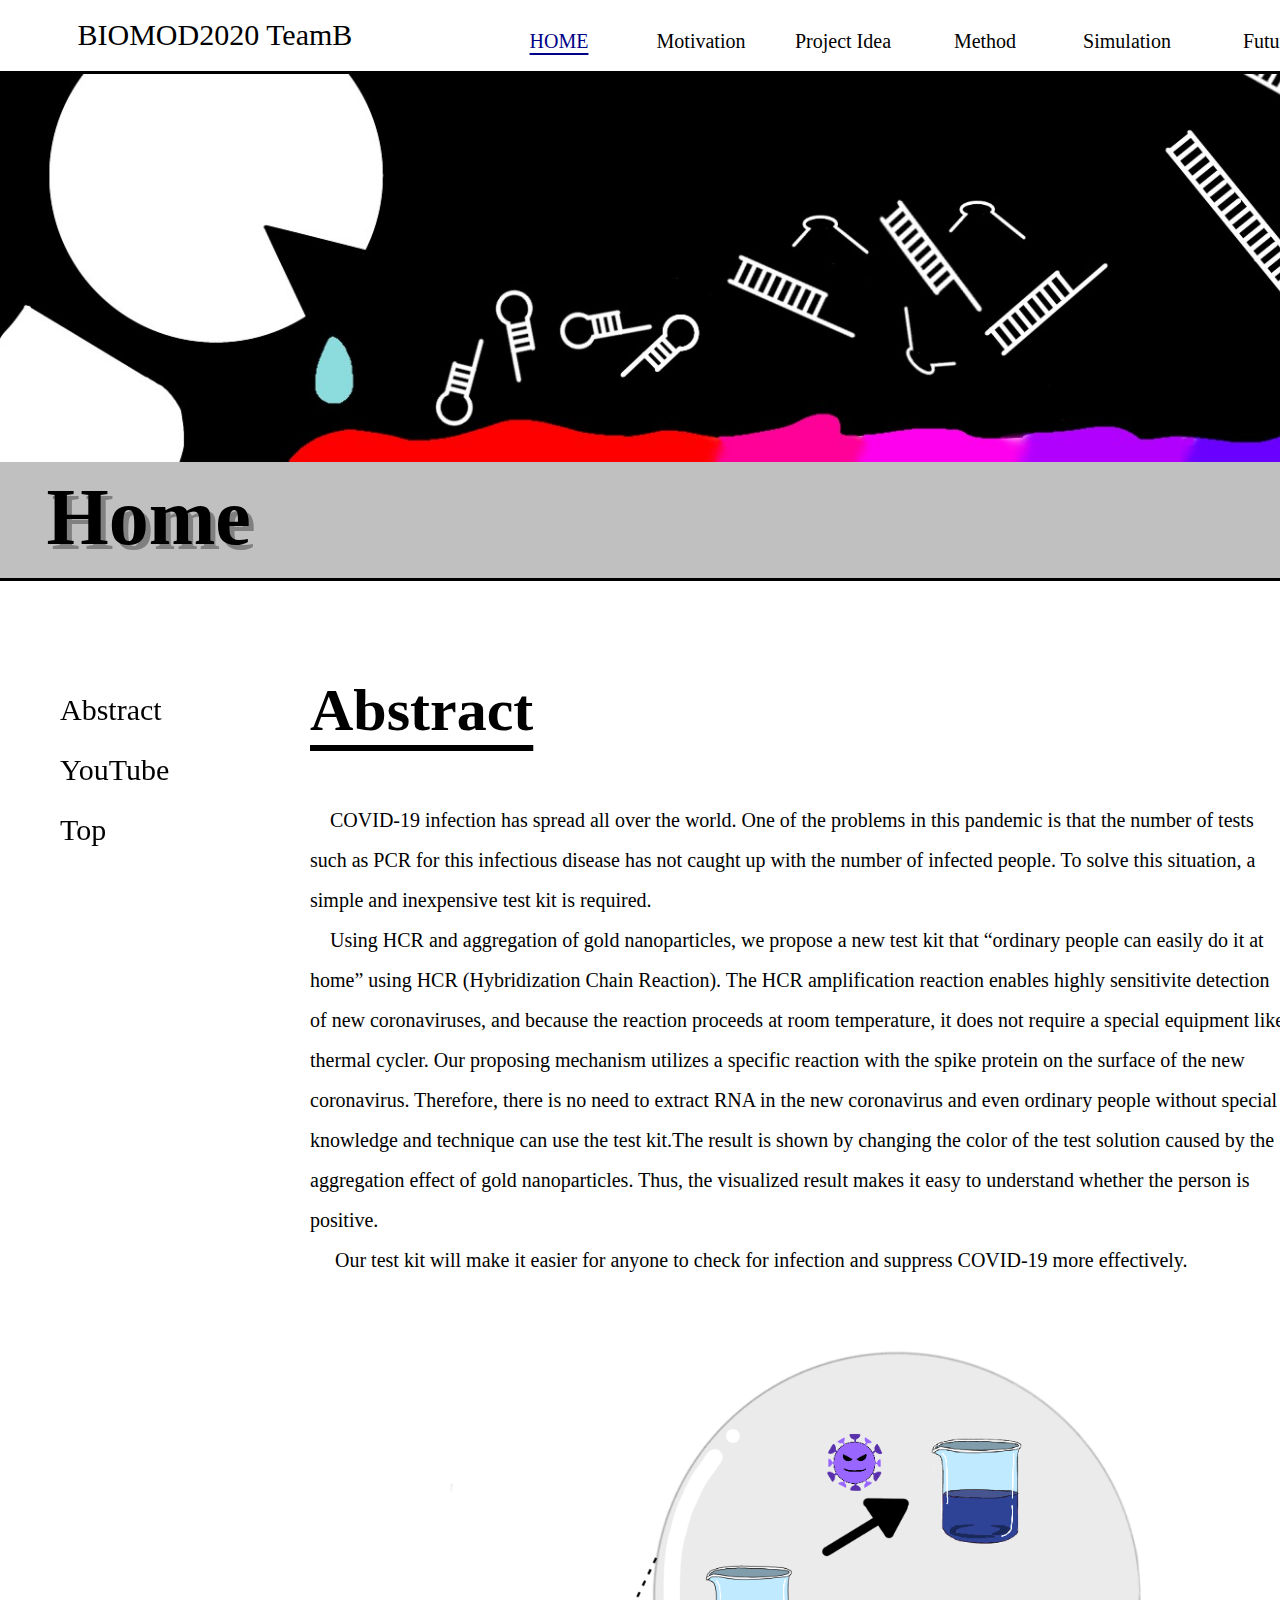
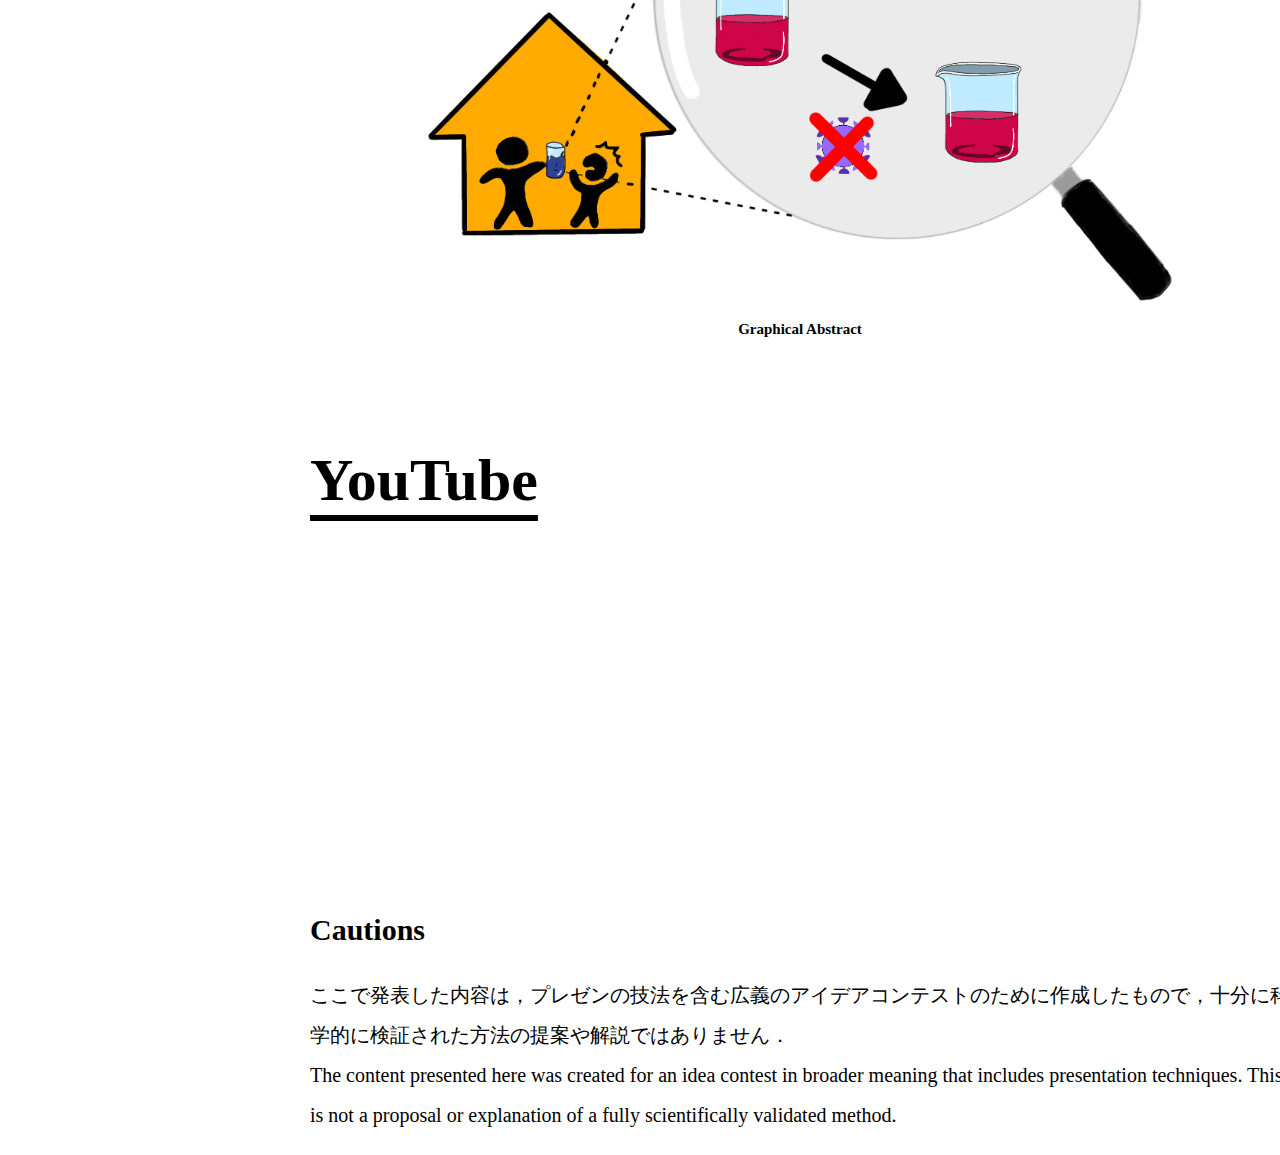
==== commit 403b4fb3: "Update index.html" ====
--- a/index.html
+++ b/index.html
@@ -128,8 +128,18 @@
            
            <div class="YouTube">
           <iframe width="560" height="315" src="https://www.youtube.com/embed/ZZB4K3yeado" frameborder="0" allow="accelerometer; autoplay; clipboard-write; encrypted-media; gyroscope; picture-in-picture" allowfullscreen></iframe>
+               
+              
            </div>
+           
+             <div class="Cautions">                  
+    <h2>Cautions</h2>
+        <p>ここで発表した内容は，プレゼンの技法を含む広義のアイデアコンテストのために作成したもので，十分に科学的に検証された方法の提案や解説ではありません．</p>
+        <p>The content presented here was created for an idea contest in broader meaning that includes presentation techniques. This is not a proposal or explanation of a fully scientifically validated method.</p>
        </div>
+       
+       </div> 
+  
        
        <div class="submain">
        
@@ -143,9 +153,8 @@
            
            
            
+              
        </div>
-       
-       
        
     </body>
 </html>--- a/style.css
+++ b/style.css
@@ -36,6 +36,8 @@
 h6{
     text-align: center;
     font-size: 15px;
+    font-weight: 600;
+    line-height: 1.5em;
 }
 
 p{
@@ -268,6 +270,7 @@
     text-align: center;
  
     margin-top:50px;
+    margin-bottom: 50px;
 }
 
 
@@ -313,6 +316,16 @@
      position: absolute;
     width: 300px;
     height: 4600px;
+    top:580px;
+    margin-left: 0;
+  
+    text-align: center;
+}
+
+.submainSimulation{
+     position: absolute;
+    width: 300px;
+    height: 8500px;
     top:580px;
     margin-left: 0;
   
